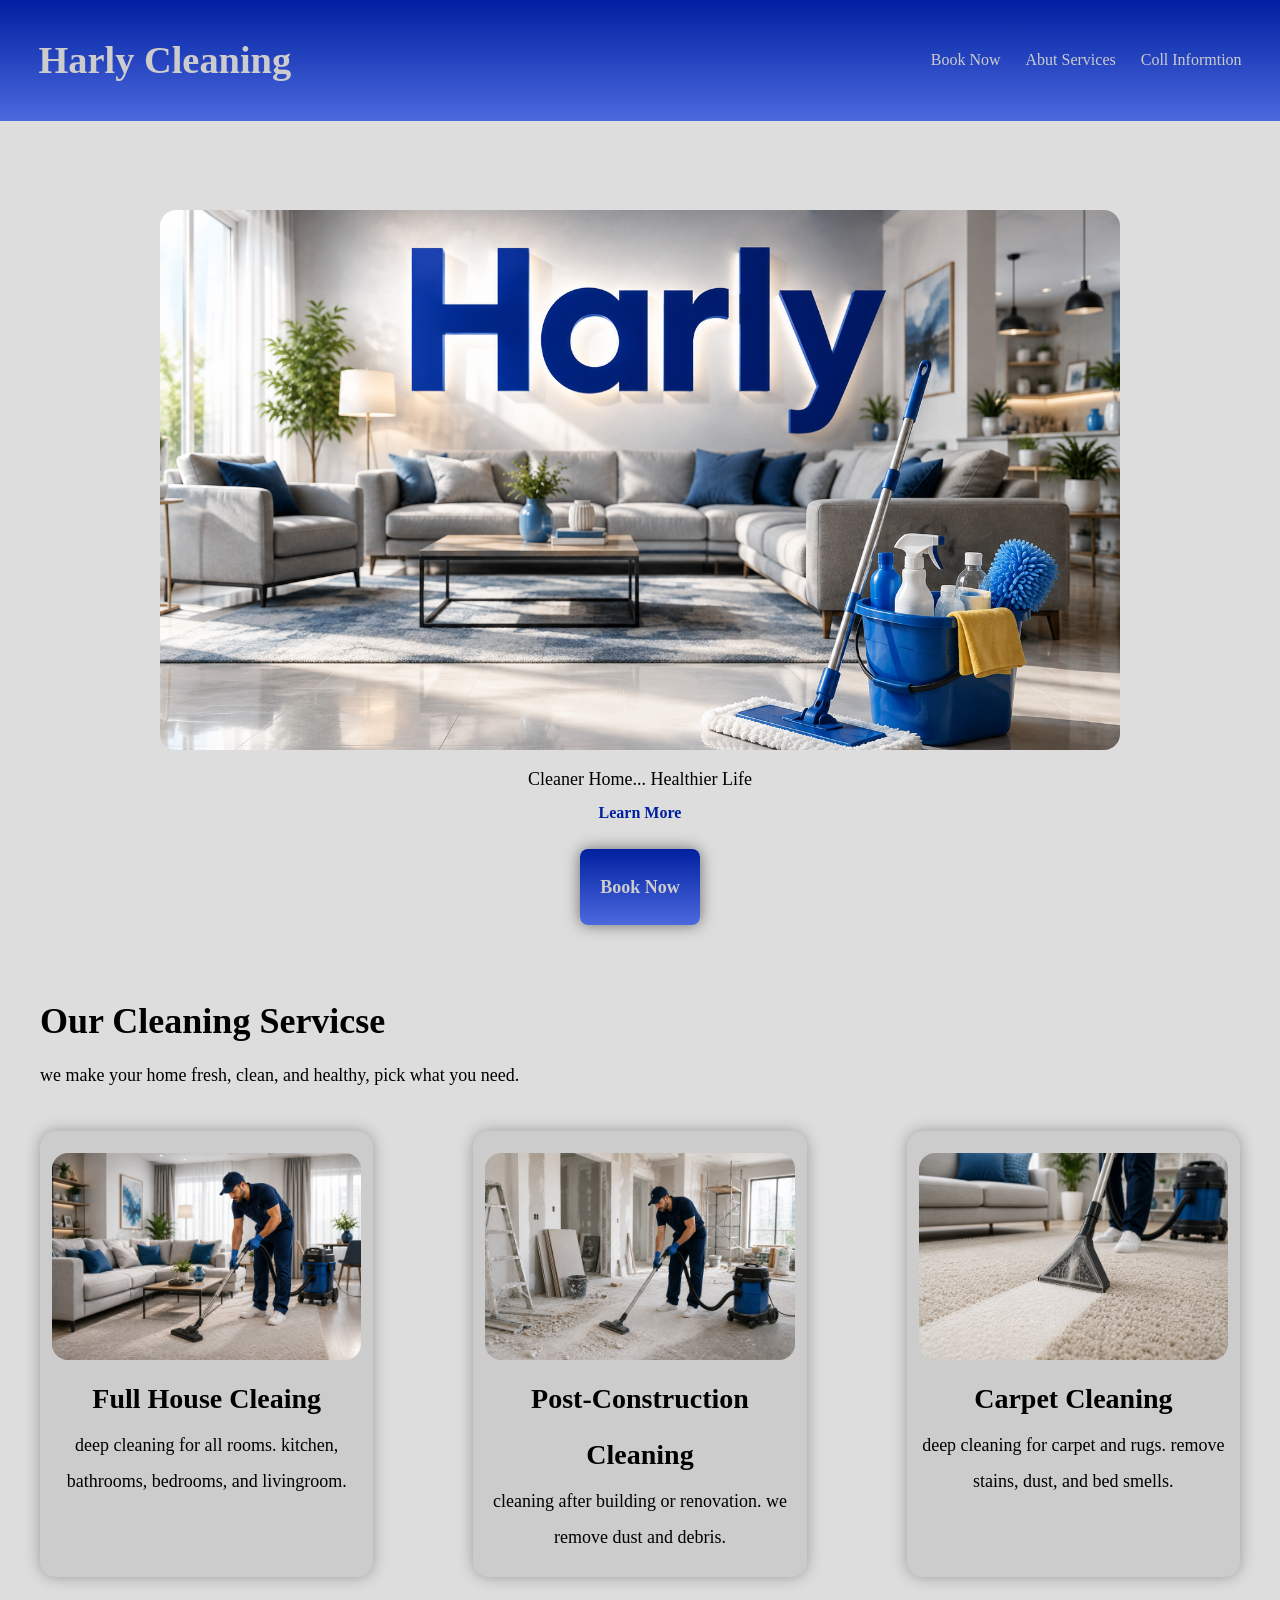
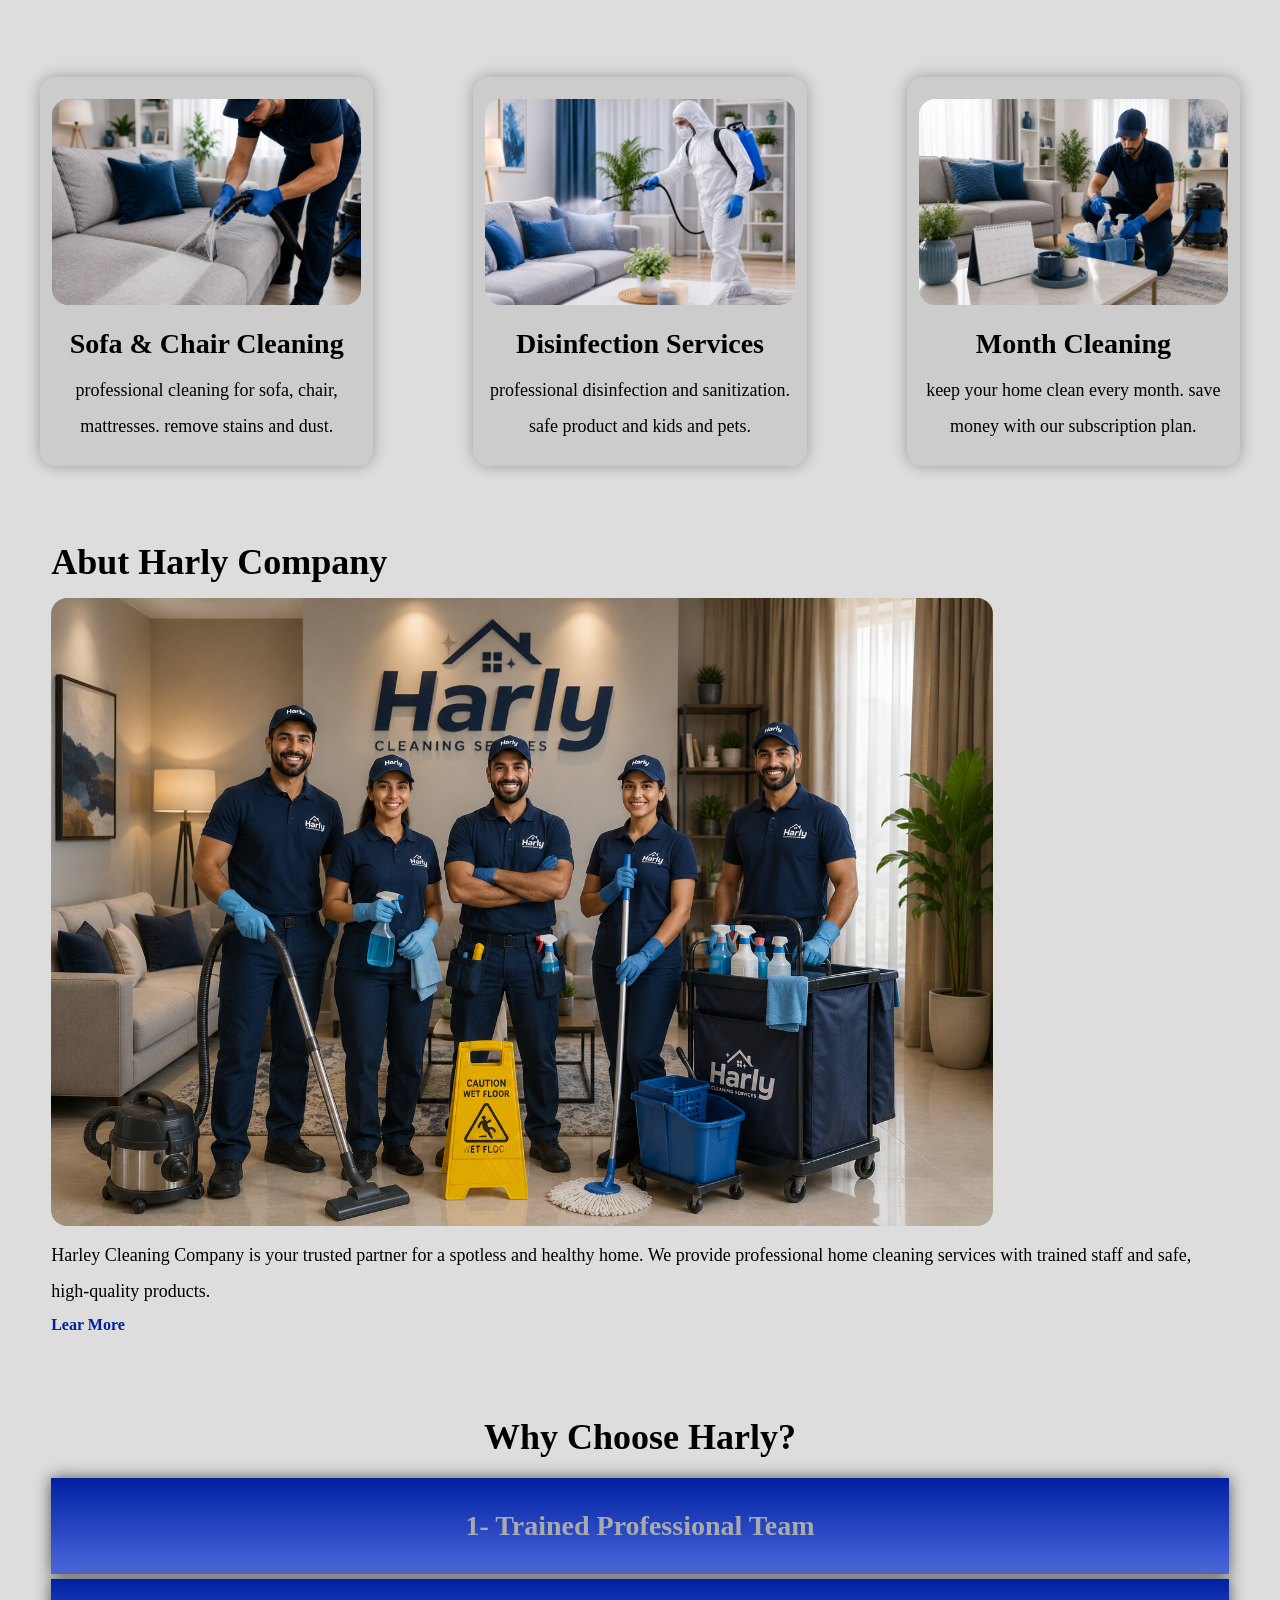
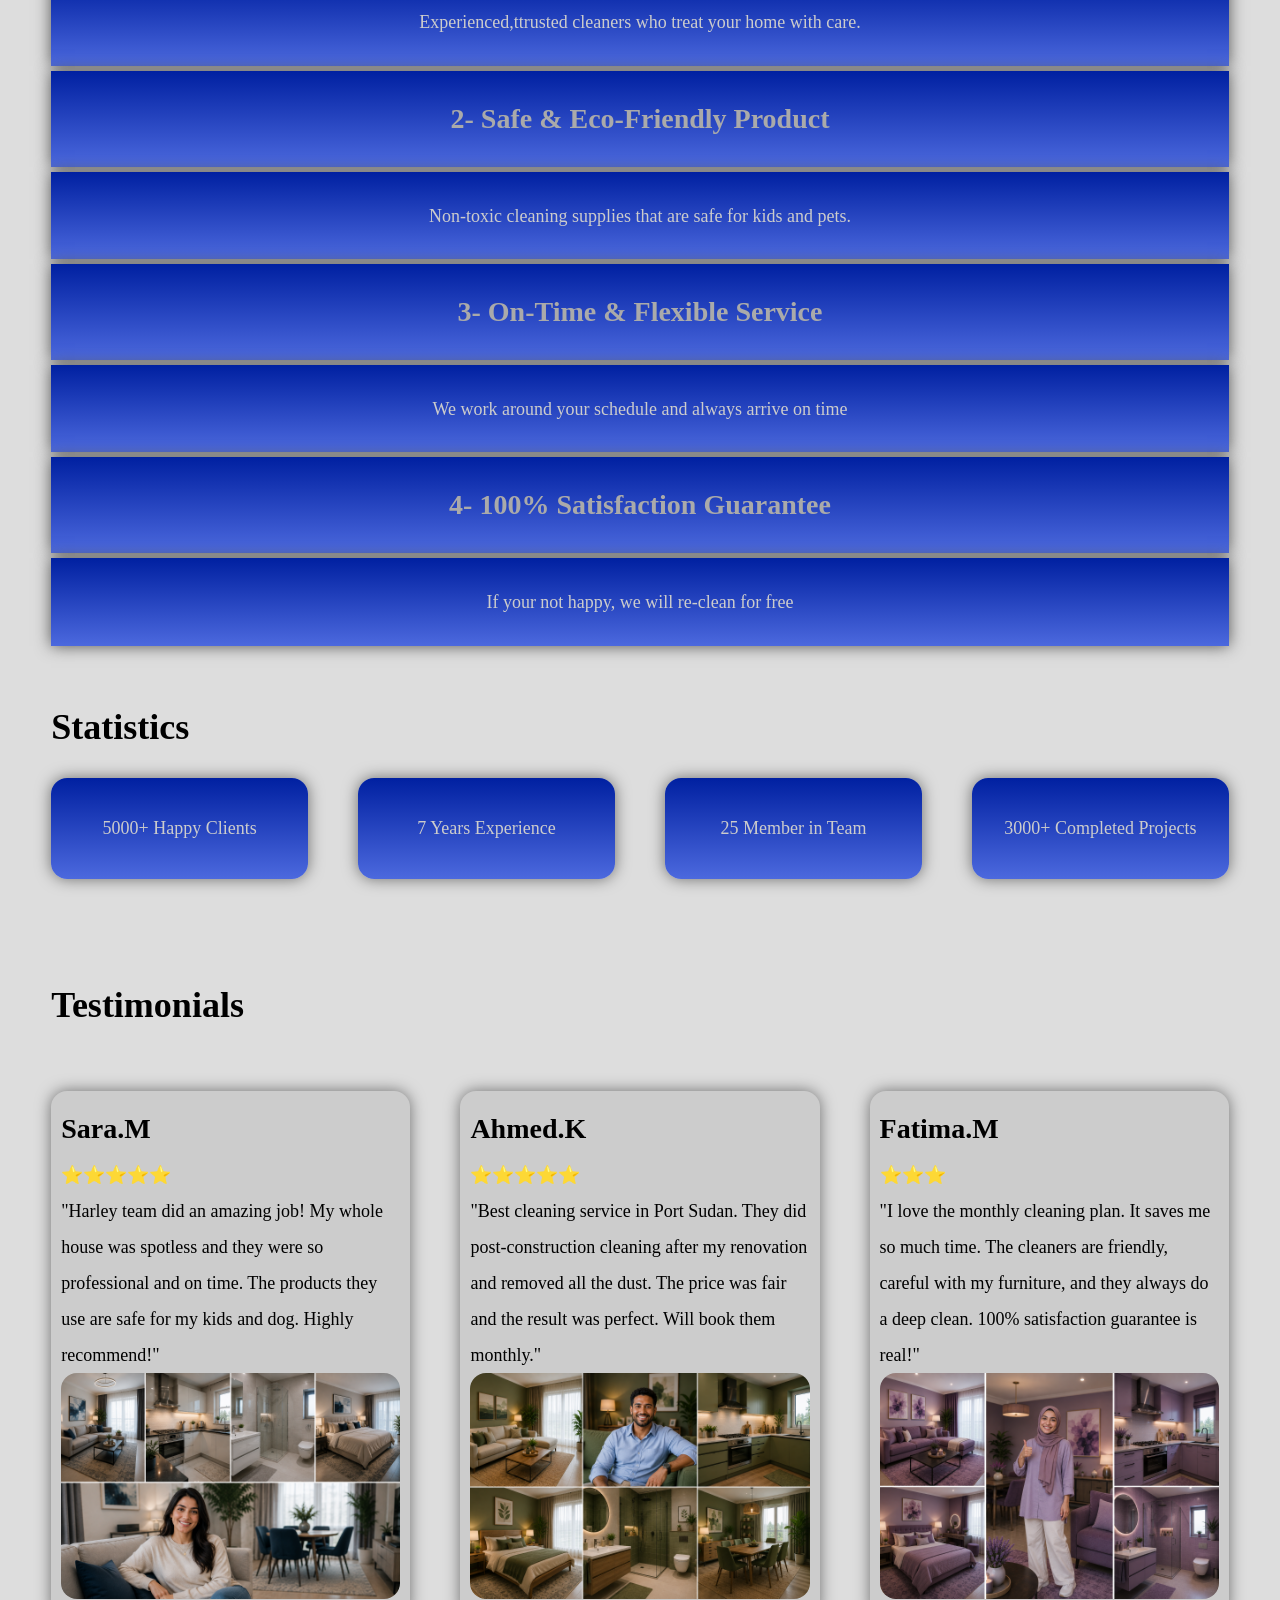
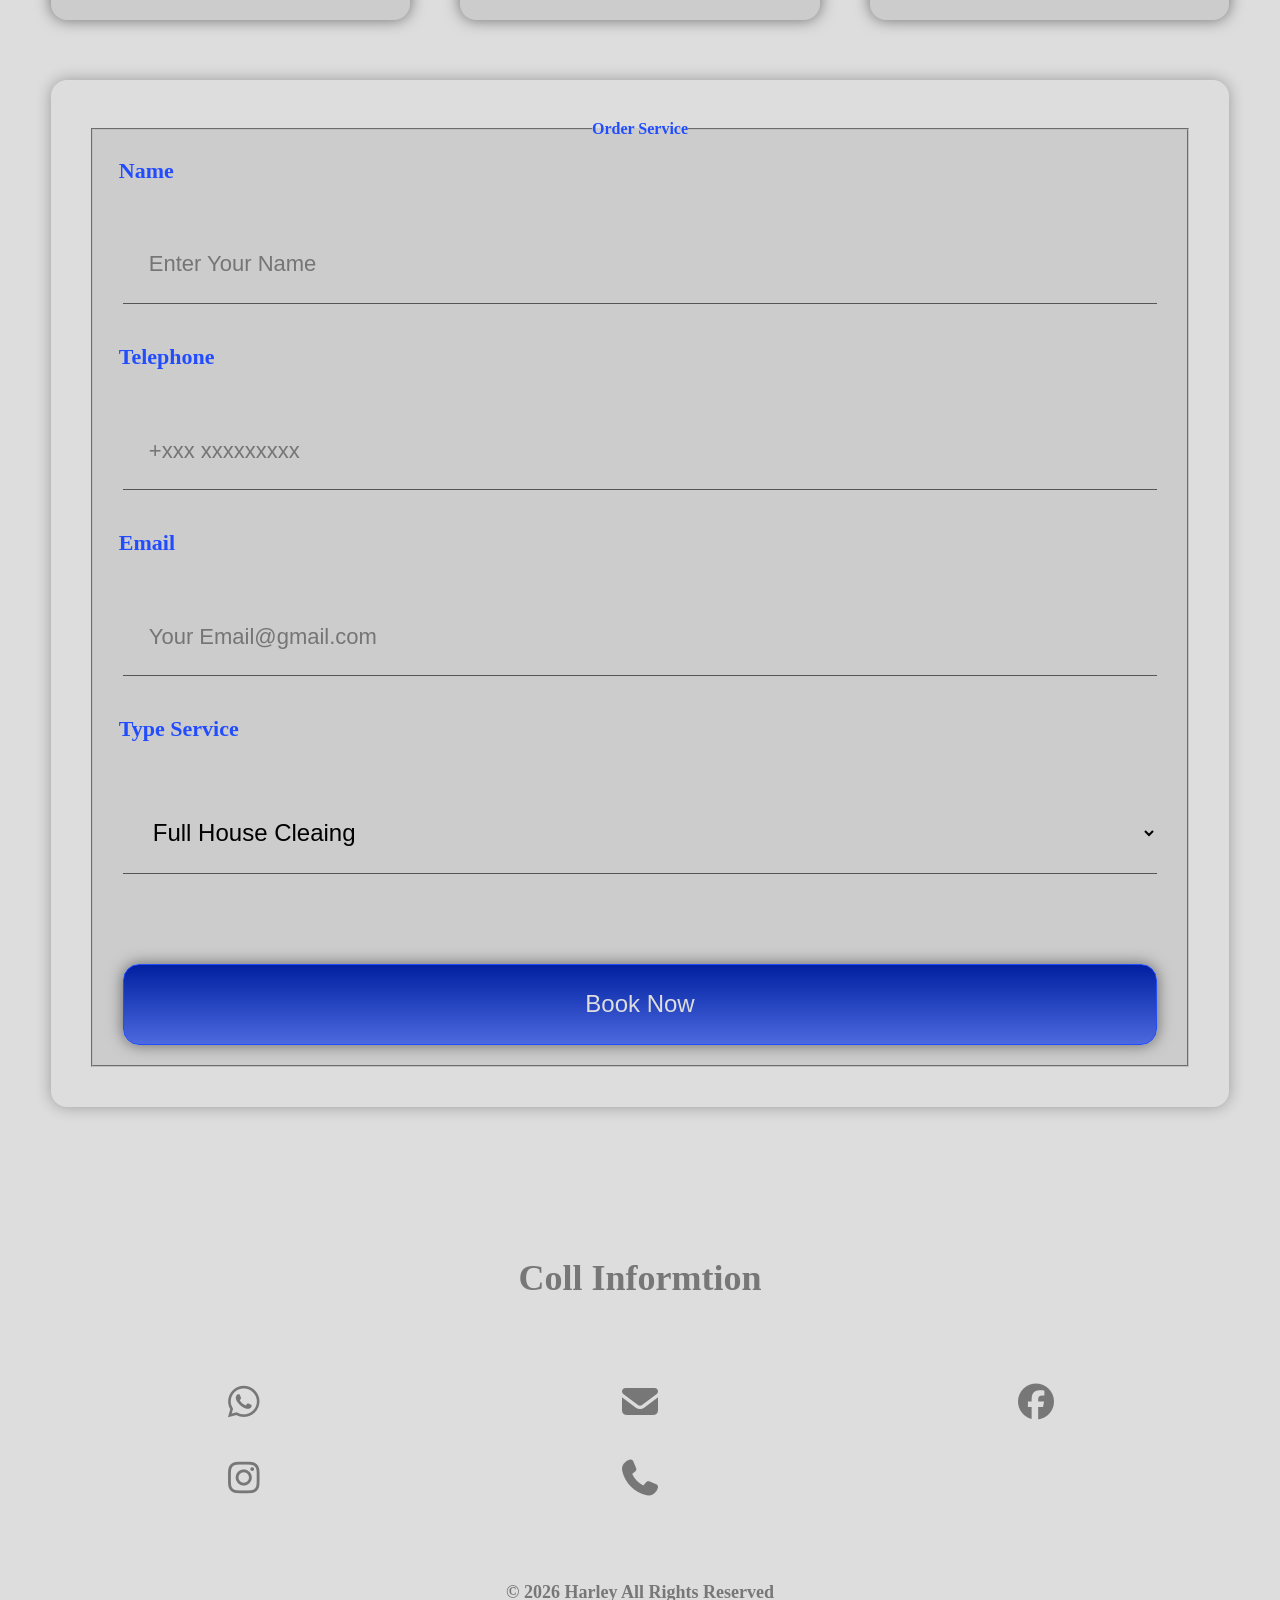
==== index.html @ 82d8c4ac "Rename Landing to index" ====
<!DOCTYPE html>
<html lang="en">
  <head>
    <meta charset="UTF-8">
    <meta name="viewport" content="width=device-width, initial-scale=1.0">
    <title>Page Websiet - Home Cleaning</title>
    <link rel="stylesheet" href="landing.css">
    <link rel="stylesheet" href="../../Icon/css/all.min.css">
  </head>
  <body>
    <header>
      <section class="head-section">
        <h1>Harly Cleaning</h1>
        <nav>
          <div class="menu-toggle" id="mobile-menu">
            <span class="bar"></span>
            <span class="bar"></span>
            <span class="bar"></span>
          </div>
          <ul class="nav-list">
            <li><a href="#book-now">Book Now</a></li>
            <li><a href="#about">Abut Services</a></li>
            <li><a href="#coll">Coll Informtion</a></li>
          </ul>
        </nav>
      </section>
    </header>
    <main>
      <section class="hero-section">
          <img src="L1.png" alt="Services" title="Hero">
          <p>Cleaner Home... Healthier Life</p>
          <details>
            <summary>Learn More</summary>
            <p> Harly Cleaning — your trusted home cleaning team.  
We use safe products, trained staff, and proven methods to make every corner of your home shine. No stress, no mess. Just results.</p>
          </details>
          <a href="#book-now" id="Book-now">Book Now</a>
      </section>
      <section class="services-section">
        <h2>Our Cleaning Servicse</h2>
        <p>we make your home fresh, clean, and healthy, pick what you need.</p>
        <div class="services-card">
          <article class="card">
            <img src="L2.png" alt="full house cleaing">
            <h3>Full House Cleaing</h3>
            <p>deep cleaning for all rooms. kitchen, bathrooms, bedrooms, and livingroom.</p>
          </article>
          <article class="card">
            <img src="L3.png" alt="post-construction cleaning">
            <h3>Post-Construction Cleaning </h3>
            <p>cleaning after building or renovation. we remove dust and debris.</p>
          </article>
          <article class="card">
            <img src="L4.png" alt="carpet cleaning">
            <h3>Carpet Cleaning</h3>
            <p>deep cleaning for carpet and rugs. remove stains, dust, and bed smells.</p>
          </article>
          <article class="card">
            <img src="L5.png" alt="sofa & chair cleaning">
            <h3>Sofa & Chair Cleaning</h3>
            <p>professional cleaning for sofa, chair, mattresses. remove stains and dust.</p>
          </article>
          <article class="card">
            <img src="L6.png" alt="disinfection service">
            <h3>Disinfection Services</h3>
            <p>professional disinfection and sanitization. safe product and kids and pets.</p>
          </article>
          <article class="card">
            <img src="L7.png" alt="month cleaning">
            <h3>Month Cleaning</h3>
            <p>keep your home clean every month. save money with our subscription plan.</p>
          </article>
        </div>
      </section>
      <section class="about-section" id="about">
        <h2>Abut Harly Company</h2>
        <img src="L8.png" alt="abut company" width="50%" height="auto">
        <p>Harley Cleaning Company is your trusted partner for a spotless and healthy home.
          We provide professional home cleaning services with trained staff and safe, high-quality products. </p>
        <details>
          <summary>Lear More</summary>
          <p>From full house cleaning and post-construction cleaning to carpet and sofa care, we handle it all 
            We also offer expert disinfection and flexible monthly cleaning plans to fit your schedule. 
            Our goal is to save you time and give you peace of mind with reliable, on-time service. 
            Choose Harley - where cleanliness meets care.</p>
        </details>
      </section>
      <section class="why-choose-section">
        <h2>Why Choose Harly?</h2>
        <h3>1- Trained Professional Team </h3>
        <p>Experienced,ttrusted cleaners who treat your home with care.</p>
        <h3>2- Safe & Eco-Friendly Product</h3>
        <p>Non-toxic cleaning supplies that are safe for kids and pets.</p>
        <h3>3- On-Time & Flexible Service</h3>
        <p>We work around your schedule and always arrive on time</p>
        <h3>4- 100% Satisfaction Guarantee</h3>
        <p>If your not happy, we will re-clean for free </p>
      </section>
      <section class="statistics-section">
        <h2>Statistics</h2>
        <div class="grid-statistics">
          <p>5000+ Happy Clients</p>
          <p>7 Years Experience</p>
          <p>25 Member in Team</p>
          <p>3000+ Completed Projects</p>
        </div>
      </section>
      <section class="testimonials-section">
        <h2>Testimonials</h2>
        <div class="testimonials-div">
          <article class="card-testmonials">
            <h3>Sara.M</h3>
            <p>⭐⭐⭐⭐⭐</p>
            <p> "Harley team did an amazing job! My whole house was spotless and they were so professional and on time. The products they use are safe for my kids and dog. Highly recommend!"</p>
            <img src="L9.png" alt="Comment">
          </article>
          <article class="card-testmonials">
            <h3>Ahmed.K</h3>
            <p>⭐⭐⭐⭐⭐</p>
            <p>"Best cleaning service in Port Sudan. They did post-construction cleaning after my renovation and removed all the dust. The price was fair and the result was perfect. Will book them monthly."</p>
            <img src="L10.png" alt="Comment">
          </article>
          <article class="card-testmonials">
            <h3>Fatima.M</h3>
            <p>⭐⭐⭐</p>
            <p>"I love the monthly cleaning plan. It saves me so much time. The cleaners are friendly, careful with my furniture, and they always do a deep clean. 100% satisfaction guarantee is real!"</p>
            <img src="L11.png" alt="Comment">
          </article>
        </div>
      </section>
      <section class="contact-section" id="book-now">
        <form method="post" action="file.php">
          <fieldset>
            <legend id="leg">Order Service</legend>
            <label for="name">Name</label>
            <input type="text" id="name" name="name" placeholder="Enter Your Name" required>
            <label for="phone">Telephone</label>
            <input type="tel" id="phone" name="phone" placeholder="+xxx xxxxxxxxx" required>
            <label for="email">Email</label>
            <input type="email" id="email" name="email" placeholder="Your Email@gmail.com" required>
            <label for="service">Type Service</label>
            <select name="service" id="service">
              <option selected="select">Full House Cleaing</option>
              <option>Post-Construction Cleaning</option>
              <option>Carpet Cleaning</option>
              <option>Sofa & Chair Cleaning</option>
              <option>Disinfection Services</option>
              <option>Month Cleaning</option>
            </select>
            <label for="send"></label>
            <input type="submit" id="send" value="Book Now" >
          </fieldset>
        </form>
      </section>
    </main>
    <footer id="coll">
      <h2>Coll Informtion</h2>
      <div class="foot">
        <a href="https://wa.a/Mohanad.ali.adam" target="_blank"><i class="fab fa-whatsapp"></i></a>
        <a href="mailto:mohanad.ali.adam123@gmail.com" target="_blank"><i class="fas fa-envelope"></i></a>
        <a href="https://facebook.com/Mohanad.Ali.Adam" target="_blank"><i class="fab fa-facebook"></i></a>
        <a href="https://instagram.com/mohanad.ali.adam" target="_blank"><i class="fab fa-instagram"></i></a>
        <a href="tel:0965058898"><i class="fas fa-phone"></i></a>
      </div>
       <p>© 2026 Harley All Rights Reserved</p>
    </footer>
    <script src="Landing.js"></script>
  </body>
</html>
---- landing.css ----
* {
  margin: 0;
  padding: 0;
  box-sizing: border-box;
  scroll-behavior: smooth;
}
body {
  background-color: #ddd;
  color: #000;
  margin: 0;
  padding: 0;
  padding-top: 150px;
}
h1 {
  font-size: clamp(36px,3vw,48px);
}
h2 {
  font-size: clamp(24px,3vw,36px);
}
h3 {
  font-size: clamp(20px,3vw,28px);
}
h4 {
  font-size: clamp(18px,3vw,22px);
}
p {
  font-size: clamp(16px,3vw,18px);
}
.head-section {
  background: linear-gradient(to top,#4c69de 0%,#0020a1 100%);
  color: #ccc;
  display: flex;
  position: fixed;
  justify-content: space-between;
  align-items: center;
  top: 0;
  z-index: 1000;
  width: 100%;
  height: auto;
  padding: clamp(20px,3vw,40px) clamp(15px,3vw,80px);
  margin: 0;
}
.shrink {
  padding: clamp(10px,2vw,20px) clamp(15px,2vw,60px);
}
.nav-list {
  display: none;
  list-style: none;
}
.nav-list.active{
  display: flex;
  flex-direction: column;
  background: linear-gradient(to bottom,#4f6ade 0%,#5a70cc 100%);
  padding: 0 20px 10px 20px;
  gap: 20px;
  position: absolute;
  top: 100%;
  left: 0;
  width: 100%;
}
.head-section a {
  text-decoration: none;
  color: #ccc;
}
.menu-toggle {
  display: flex;
  flex-direction: column;
  justify-content: space-between;
  cursor: pointer;
  width: 35px;
  height: 30px;
}
.bar {
  background-color: #ccc;
  height: 6px;
  width: 100%;
  border-radius: 5px;
  transition: 0.3s;
  font-weight: 900;
}
.menu-toggle.active span:nth-child(1) {
  transform: rotate(45deg) translate(8px, 8px);
}
.menu-toggle.active span:nth-child(2) {
  opacity: 0; 
}
.menu-toggle.active span:nth-child(3) {
  transform: rotate(-45deg) translate(7px, -7px);
}
@media (min-width: 768px){
  .nav-list {
    display: flex;
    gap: 25px;
  }
  .menu-toggle {
    display: none;
  }
}
.hero-section {
  margin: clamp(60px,4vw,80px) clamp(20px,4vw,40px);
  line-height: 2;
  text-align: center;
}
.hero-section img {
  width: 100%;
  height: 30vh;
  border-radius: 16px;
  object-fit: cover;
}
summary {
  list-style: none;
}
summary::-webkit-details-marker{
  display: none;
}
details summary {
  color: #0020a1;
  font-weight: 900;
}
#Book-now {
  padding: clamp(10px,2vw,20px);
  background: linear-gradient(to top,#4c69de 0%,#0020a1 100%);
  color: #ccc;
  border-radius: 8px;
  border: 0 solid ;
  font-size: 18px;
  font-weight: 900;
  box-shadow: 0 0 15px rgba(0,0,0,0.5);
  transition: 0.3s;
  margin-top: 20px;
  text-decoration: none;
  display: inline-block;
}
#Book-now:hover {
  transform: translateY(-7px);
  box-shadow: 0 0 15px #0020a1;
  background:linear-gradient(to top, #224dff 0%, #224dff 100%);
}
@media (min-width: 768px) {
  .hero-section img {
    width: 90%;
    height: 50vh;
  }
}
@media (min-width: 1024px) {
  .hero-section img {
    width: 80%;
    height: 60vh;
  }
}
.services-section {
  margin: clamp(60px,4vw,100px) clamp(20px,4vw,40px);
  line-height: 2;
}
.services-card {
  margin: clamp(20px,3vw,40px) 0;
  display: grid;
  grid-template-columns: 1fr;
  gap: 100px;
}
.card {
  background-color: #ccc; 
  padding: clamp(10px,2vw,20px) clamp(5px,2vw,10px);
  border-radius: 16px;
  border: 2px solid #ccc;
  box-shadow: 0 0 15px rgba(0,0,0,0.3);
  text-align: center;
  width: 100%;
  height: auto;
}
.card img {
  width: 100%;
  height: auto;
  border-radius: 16px;
  object-fit: cover;
}
@media (min-width: 768px) {
  .services-card {
    grid-template-columns: 1fr 1fr;
  }
}
@media (min-width: 1024px) {
  .services-card {
    grid-template-columns: 1fr 1fr 1fr;
  }
}
.about-section {
  margin: clamp(60px,4vw,100px) clamp(20px,4vw,60px);
  line-height: 2;
}
.about-section img {
  width: 100%;
  height: auto;
  object-fit: cover;
  border-radius: 16px;
}
@media (min-width: 768px) {
  .about-section img {
    width: 60%;
  }
}
@media (min-width: 1024px) {
  .about-section img {
    width: 80%;
  }
}
.why-choose-section {
  margin: clamp(60px,4vw,100px) clamp(20px,4vw,80px);
  line-height: 2;
  text-align: center;
}
.why-choose-section h3 {
  box-shadow: 0 0 15px #555;
  background: linear-gradient(to top,#4c69de 0%,#0020a1 100%);
  margin-top: 5px;
  padding: clamp(10px,2vw,20px);
  color: #aaa;
}
.why-choose-section p {
  box-shadow: 0 0 15px #555;
  background: linear-gradient(to top,#4c69de 0%,#0020a1 100%);
  margin-top: 5px;
  padding: clamp(10px,2vw,30px);
  color: #ccc;
}
.statistics-section {
  margin: clamp(60px,4vw,100px) clamp(20px,4vw,60px);
}
.grid-statistics {
  display: grid;
  grid-template-columns: 1fr 1fr;
  justify-content: space-between;
  align-items: center;
  gap: 50px;
  padding: 30px 0;
}
.grid-statistics p {
  background: linear-gradient(to top,#4c69de 0%,#0020a1 100%);
  box-shadow: 0 0 15px rgba(0,0,0,0.5);
  border-radius: 16px;
  color: #ccc;
  padding: 40px 10px;
  text-align: center;
}
@media (min-width: 1024px){
  .grid-statistics {
    grid-template-columns: 1fr 1fr 1fr 1fr;
  }
}
.testimonials-section {
  margin: clamp(60px,4vw,100px) clamp(20px,4vw,60px);
  line-height: 2;
}
.testimonials-div {
  display: flex;
  flex-direction: column;
  gap: 50px;
}
.card-testmonials {
  width: 100%;
  height: auto;
  border-radius: 16px;
  box-shadow: 0 0 15px rgba(0,0,0,0.5);
  padding:10px;
  background-color: #ccc;
}
.card-testmonials img {
  width: 100%;
  height: auto;
  object-fit: cover;
  border-radius: 16px;
}
@media (min-width: 1024px) {
  .testimonials-div {
    display: flex;
    flex-direction: row;
  }
  .card-testmonials {
    margin-top: 50px;
  }
}
.contact-section {
  margin: clamp(60px,4vw,100px) clamp(20px,4vw,60px);
  text-align: center;
  box-shadow: 0 0 15px rgba(0,0,0,0.3);
  padding: clamp(40px,2vw,60px);
  border-radius: 16px;
}
form fieldset {
  width: 100%;
  height: auto;
  display: flex;
  flex-direction: column;
  font-weight: 900;
  color: #224dff;
  background-color: #ccc;
}
label {
  margin: clamp(10px,2vw,20px) clamp(20px,2vw,40px);
  text-align: left;
  font-weight: 900;
  color: #224dff;
  font-size: clamp(18px,3vw,22px);
}
input {
  text-align: left;
  margin: clamp(10px,3vw,20px) clamp(20px,3vw,30px);
  padding: clamp(15px,2vw,30px) clamp(20px,2vw,40px);
  background-color: #ccc;
  border: none;
  border-bottom: 1px solid #555;
  outline: none;
  font-size: clamp(18px,3vw,24px);
}
input:focus {
  outline: none;
  border-bottom-color: #224dff;
}
input::placeholder {
  font-size: clamp(16px,3vw,22px);
}
select {
  margin: clamp(20px,3vw,30px);
  padding: clamp(20px,2vw,30px);
  outline: none;
  border: 0 solid #000;
  border-bottom: 1px solid #555;
  background-color: #ccc;
  font-size: clamp(18px,3vw,24px);
}
select:focus {
  outline: none;
  border-bottom-color: #224dff;
}
#send {
  text-align: center;
  border: 1px solid #224dff;
  background: linear-gradient(to top,#4c69de 0%,#0020a1 100%);
  border-radius: 16px;
  box-shadow: 0 0 15px rgba(0,0,0,0.5);
  color: #ddd;
  transition: 0.3s;
}
#send:hover {
  transform: translateY(-7px);
  background: linear-gradient(to top,#224dff 0%,#224dff 100%);
  color: #fff;
  box-shadow: 0 0 15px #224dff;
}
footer {
  margin-top: 150px;
  text-align: center;
  color: #777;
  font-weight: 900;
}
.foot {
  display: grid;
  grid-template-columns: 1fr 1fr 1fr;
  gap: 40px;
  padding: clamp(20px,2vw,40px);
  margin: clamp(60px,4vw,80px) clamp(20px,4vw,40px);
  justify-content: space-between;
  align-items: center;
}
i {
  font-size: clamp(30px,3vw,36px);
  color: #777;
}
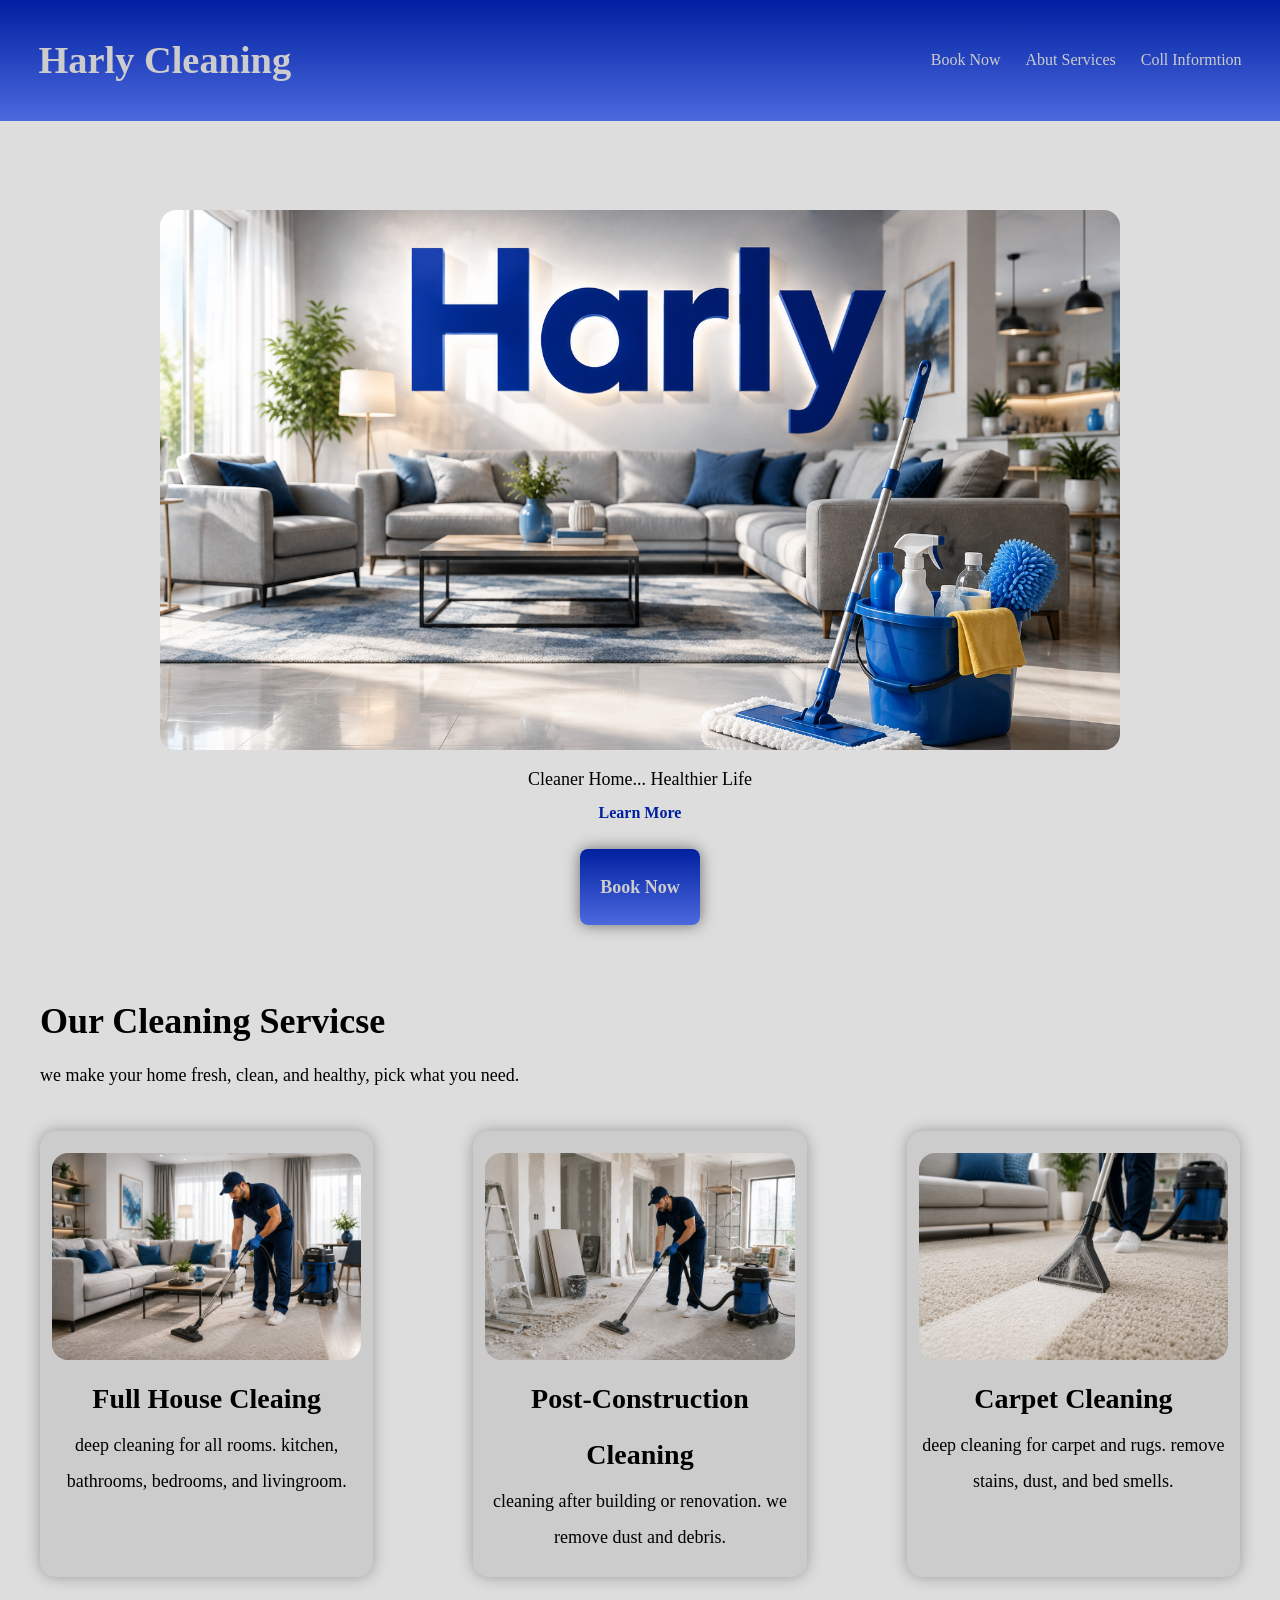
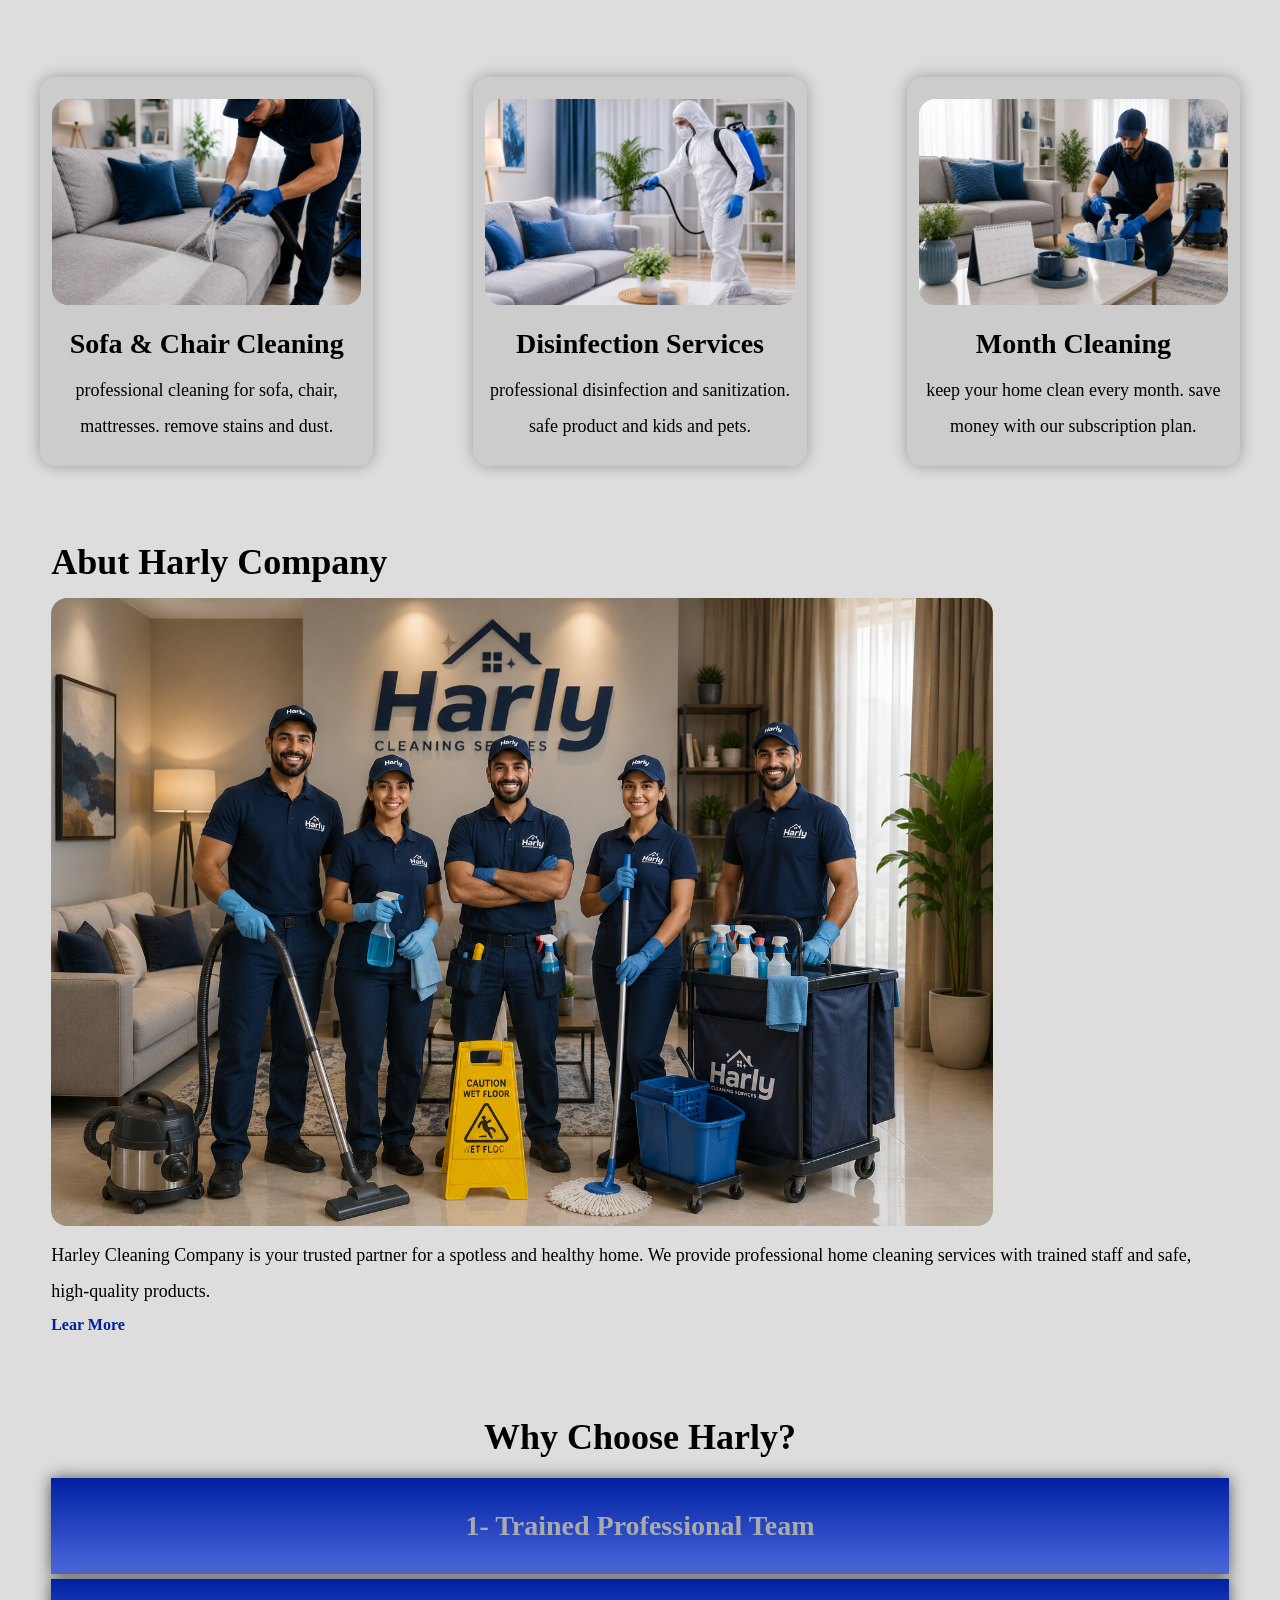
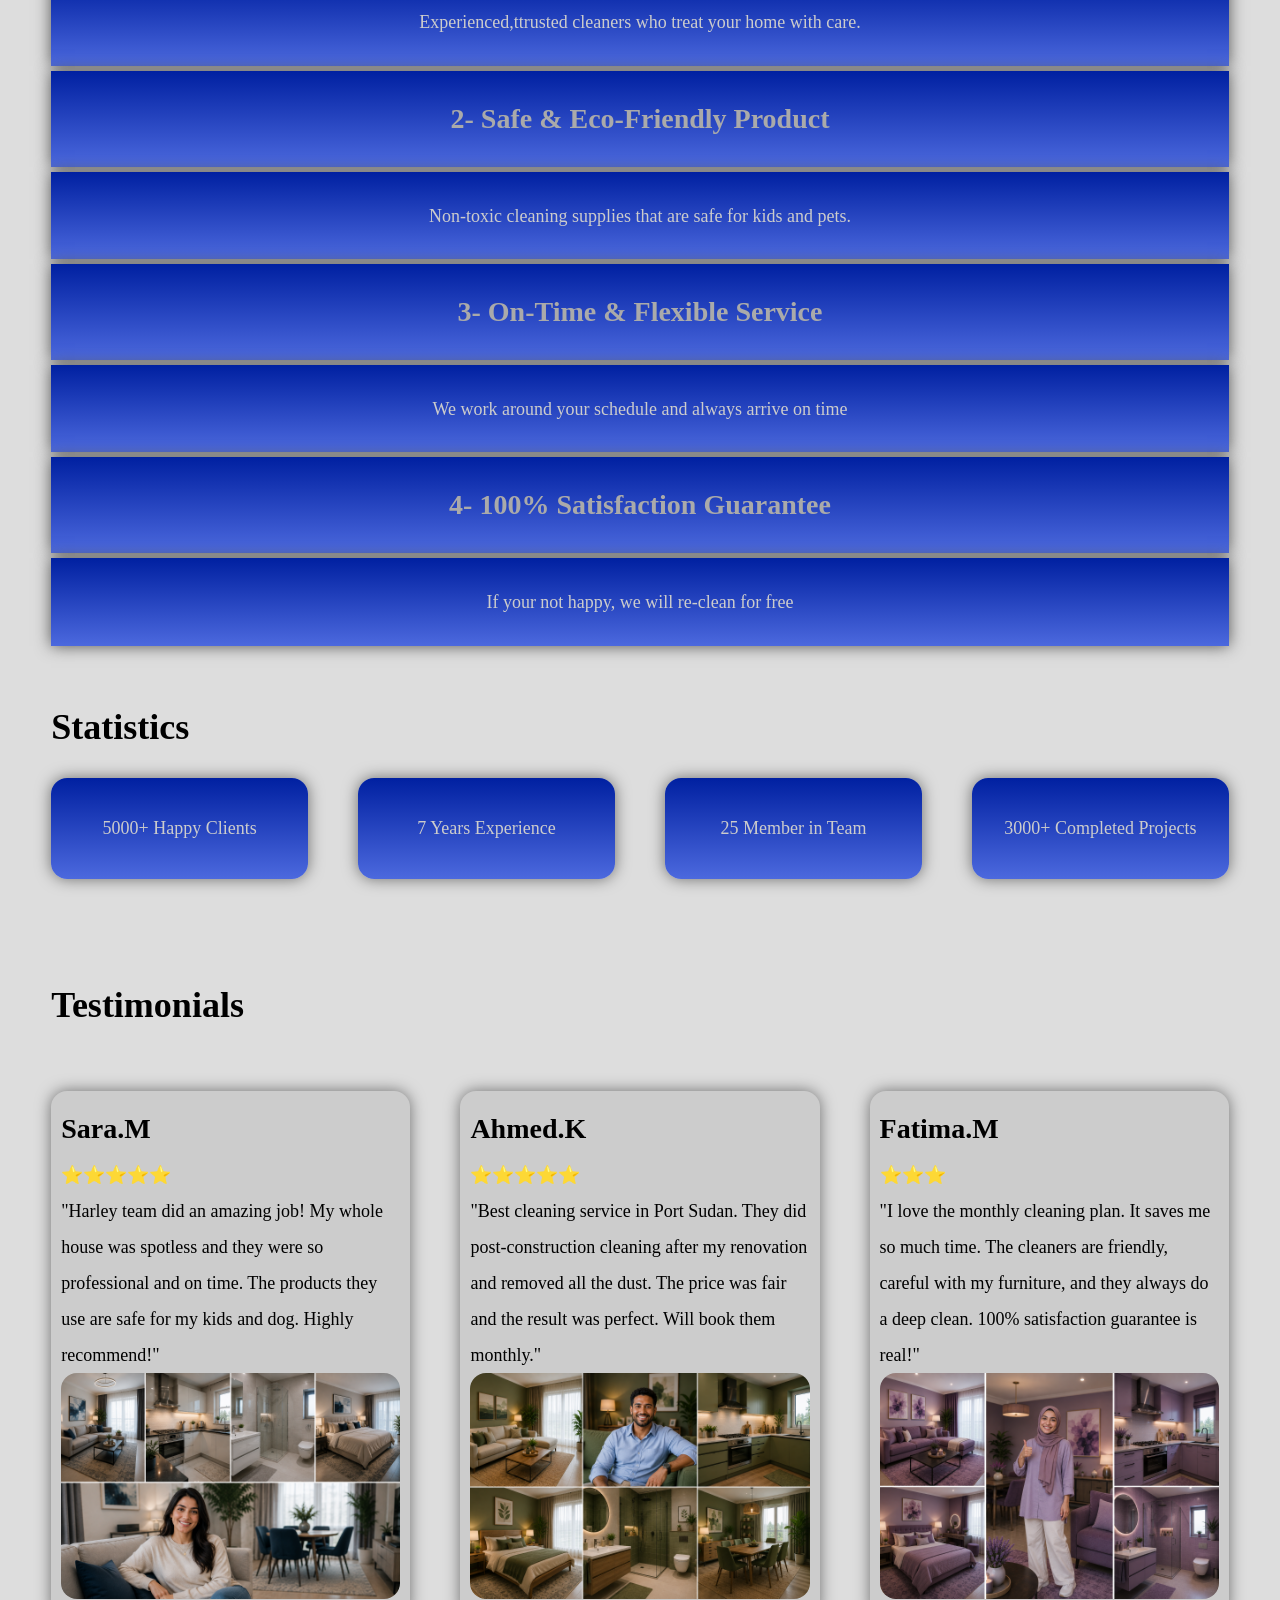
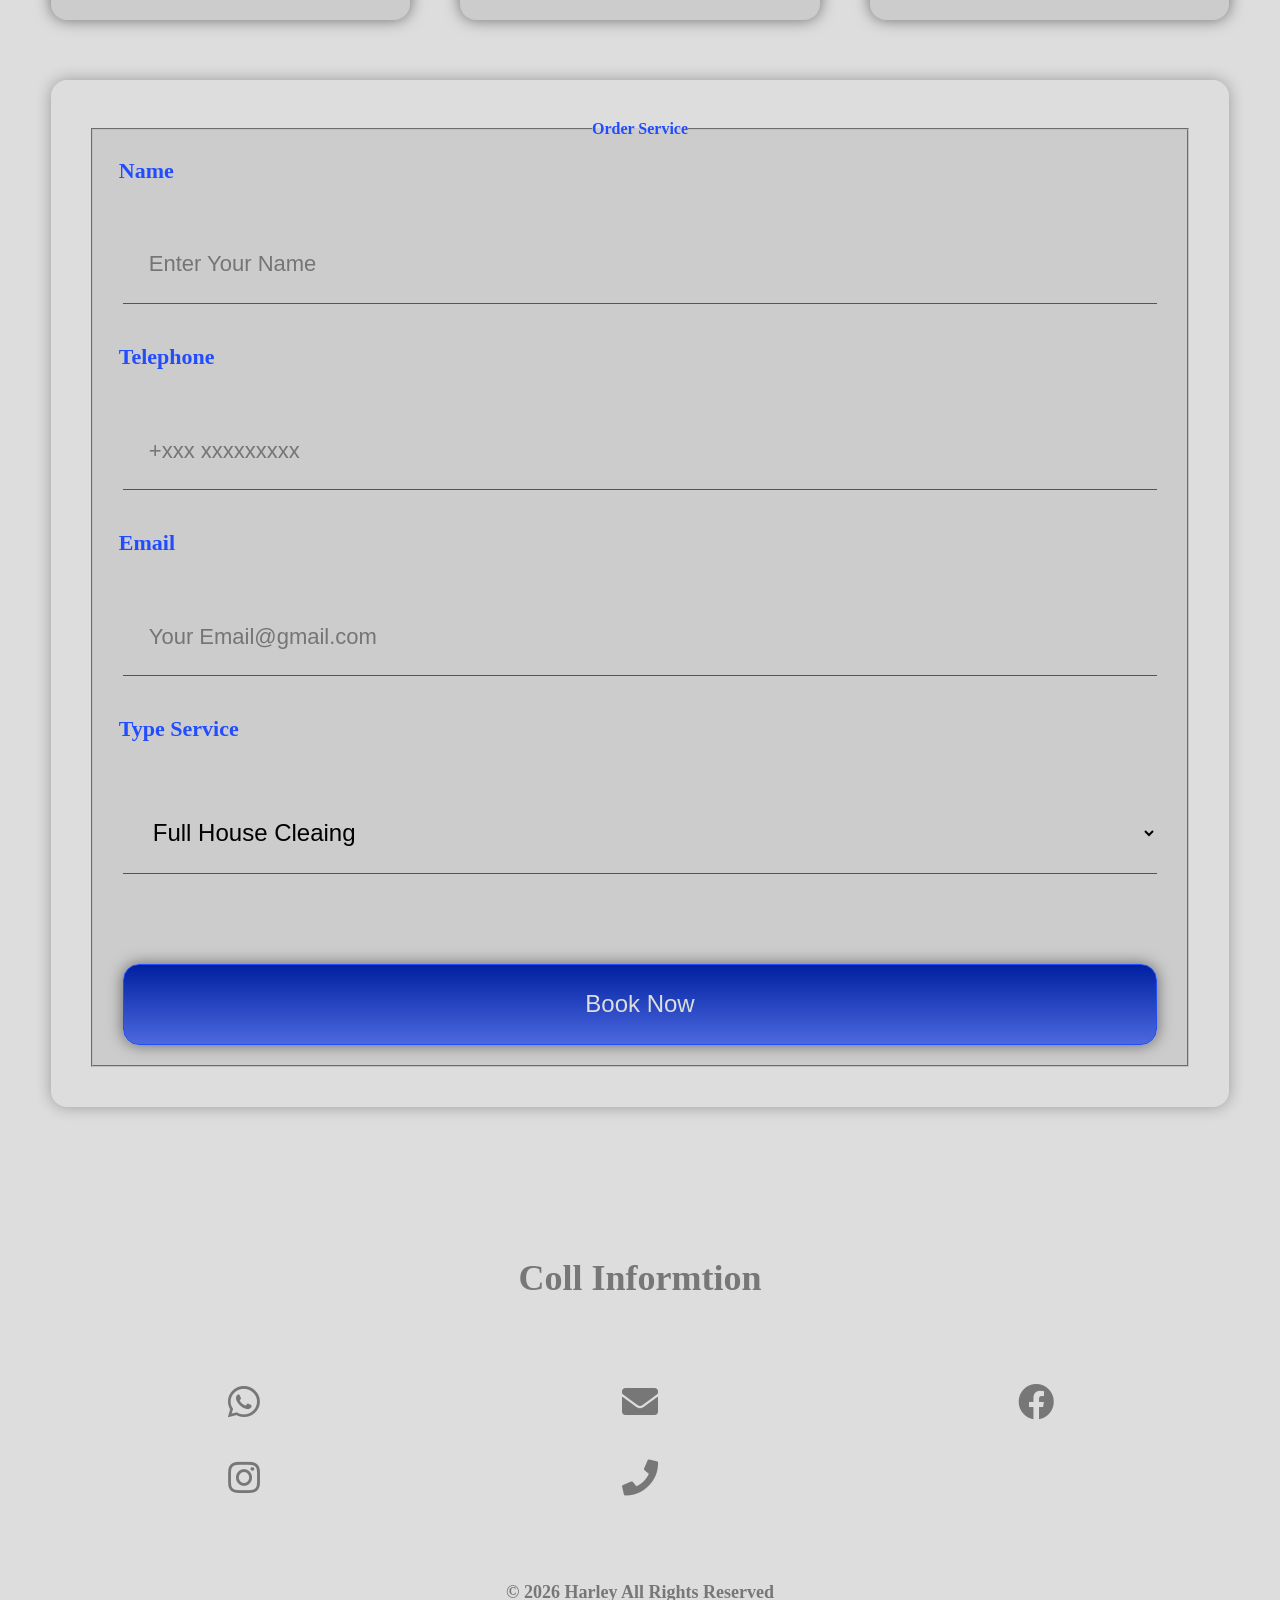
==== commit fa01e3d7: "Fix Font Awesome icons" ====
--- a/index.html
+++ b/index.html
@@ -5,7 +5,7 @@
     <meta name="viewport" content="width=device-width, initial-scale=1.0">
     <title>Page Websiet - Home Cleaning</title>
     <link rel="stylesheet" href="landing.css">
-    <link rel="stylesheet" href="../../Icon/css/all.min.css">
+    <link rel="stylesheet" href="https://cdnjs.cloudflare.com/ajax/libs/font-awesome/5.15.4/css/all.min.css">
   </head>
   <body>
     <header>
@@ -166,4 +166,4 @@
     </footer>
     <script src="Landing.js"></script>
   </body>
-</html>+</html>
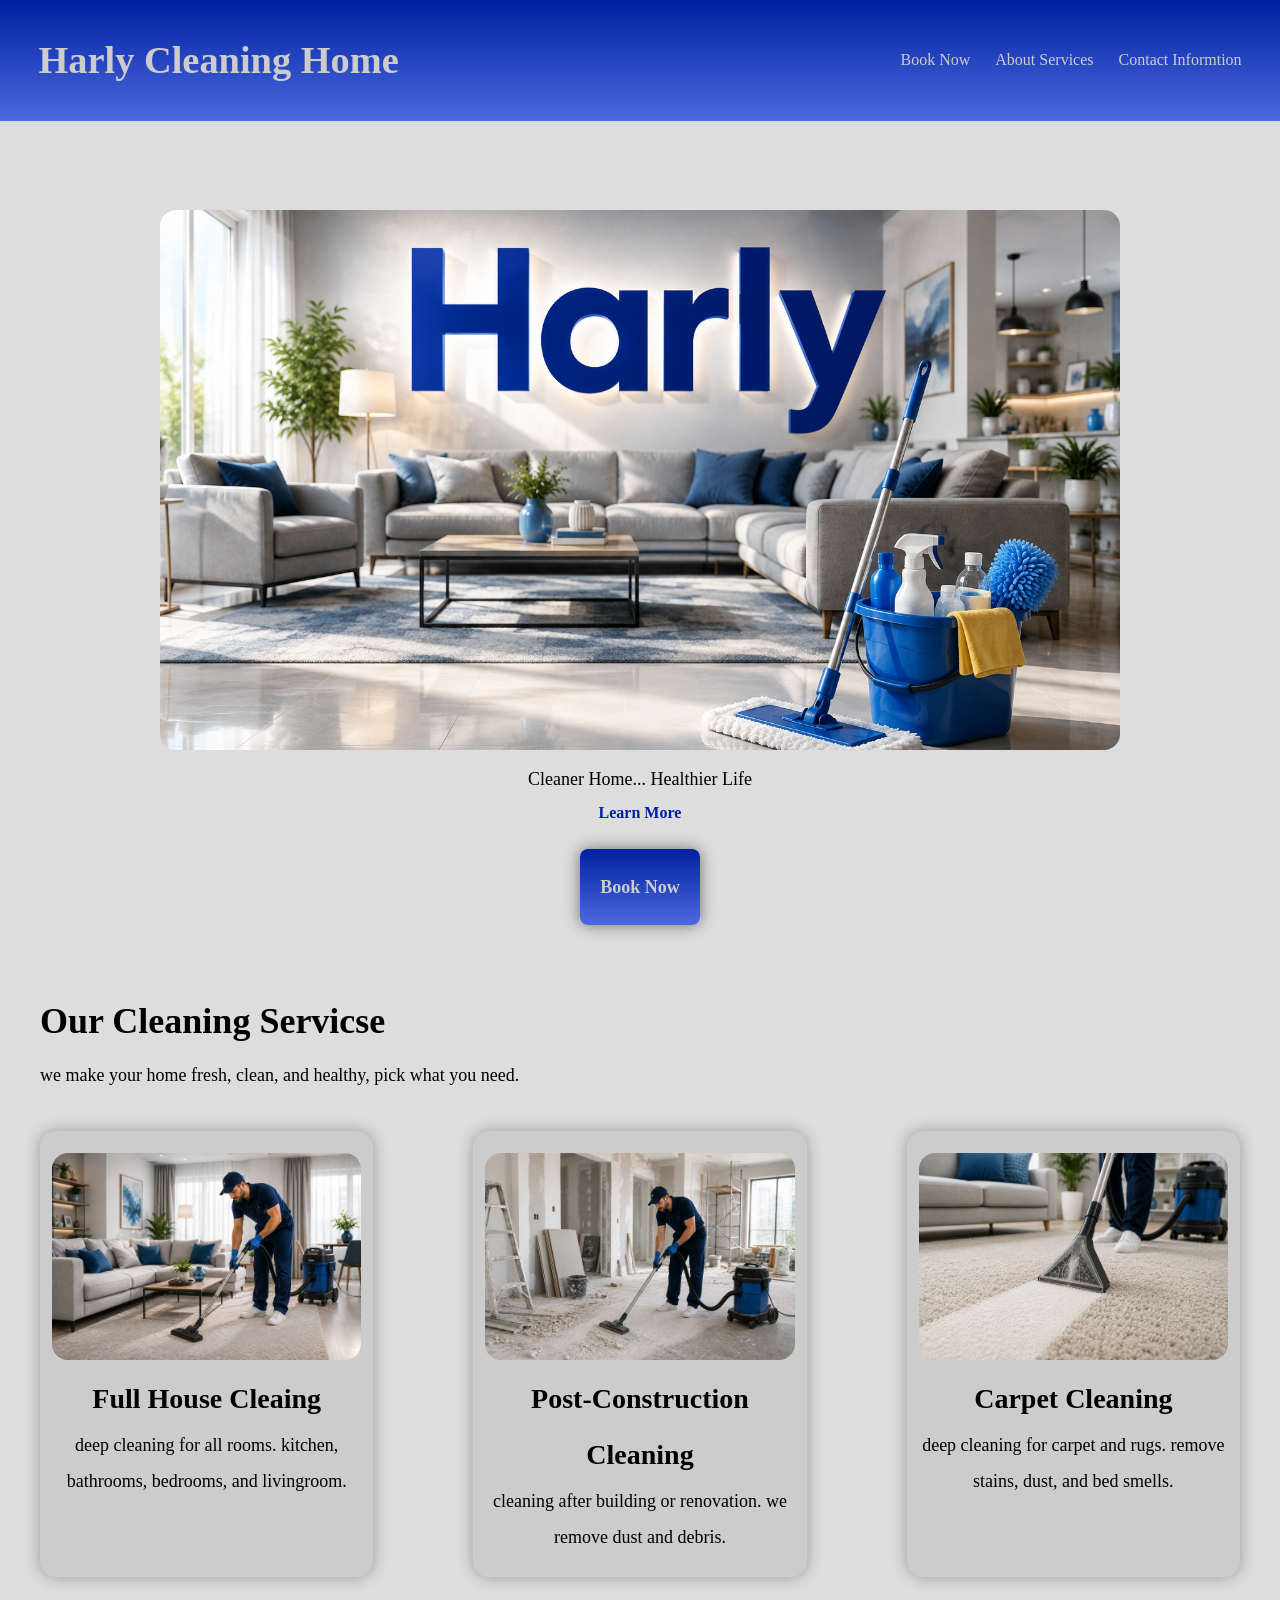
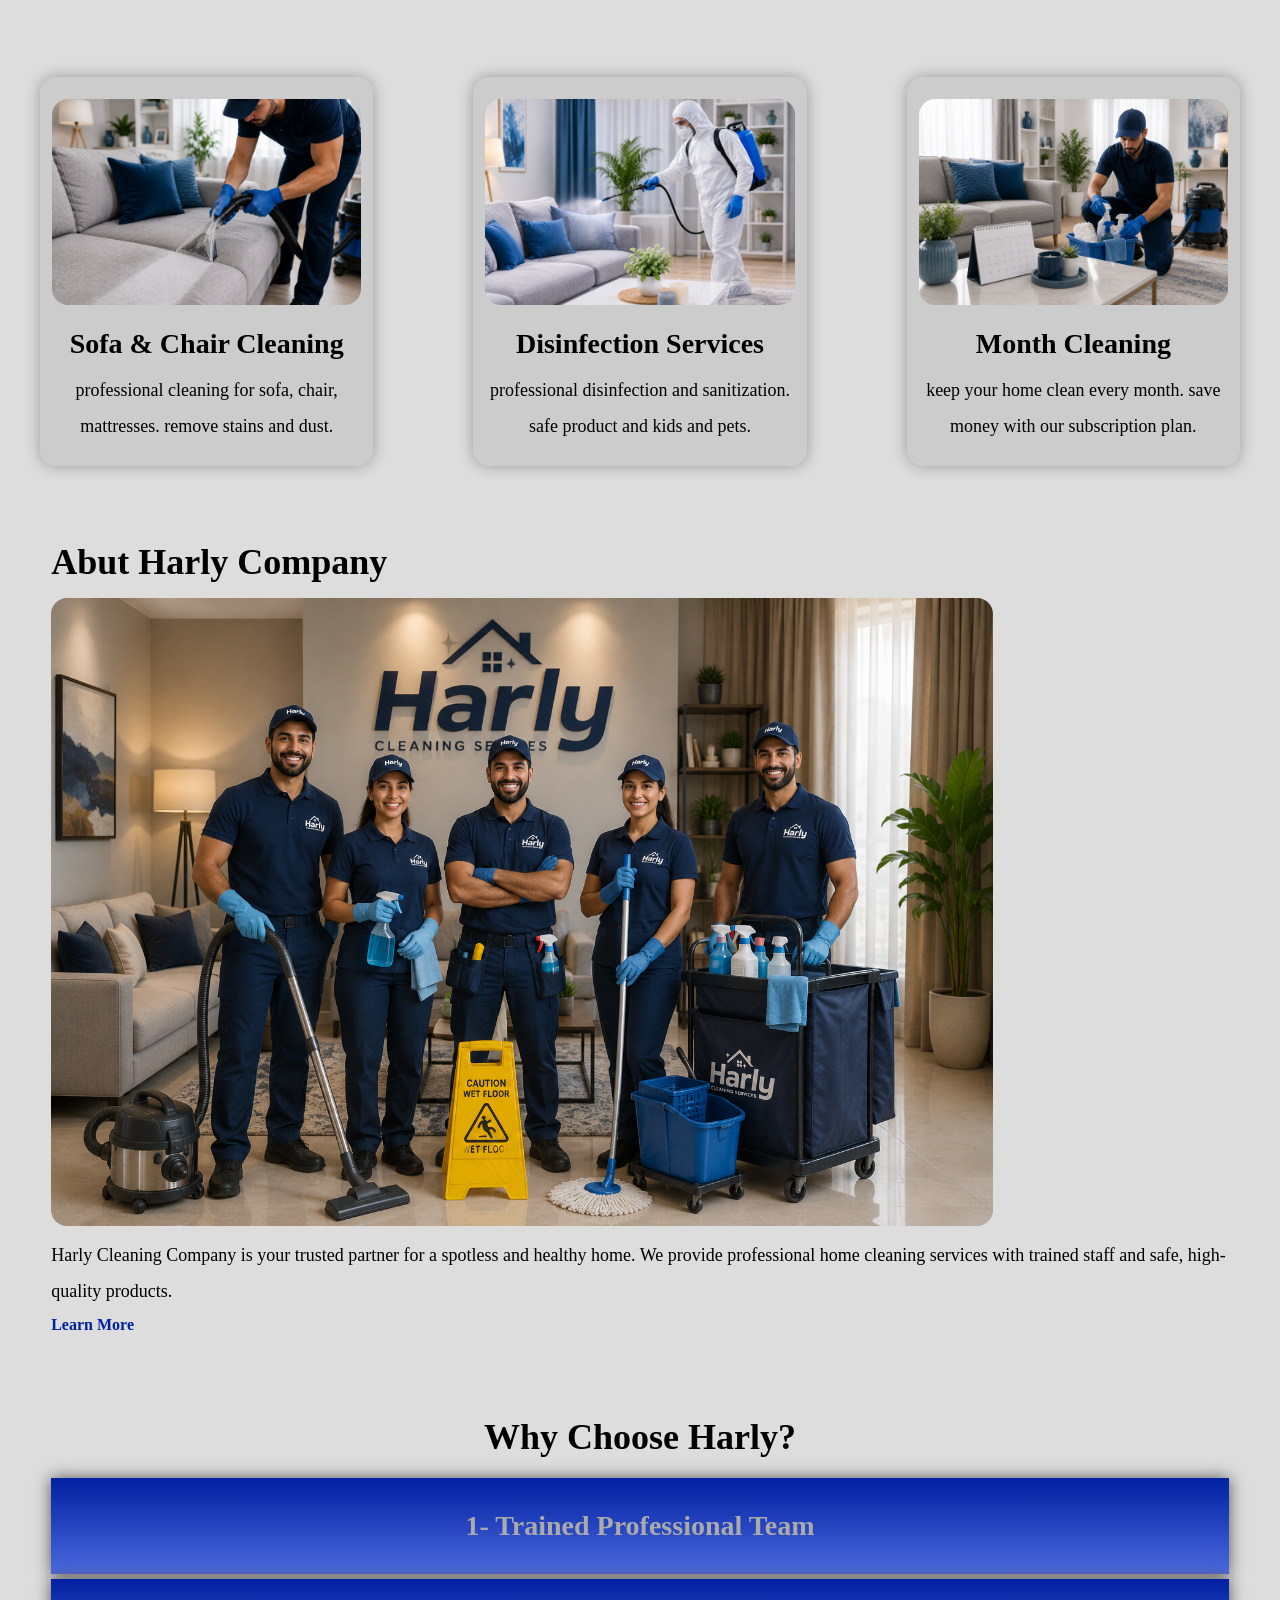
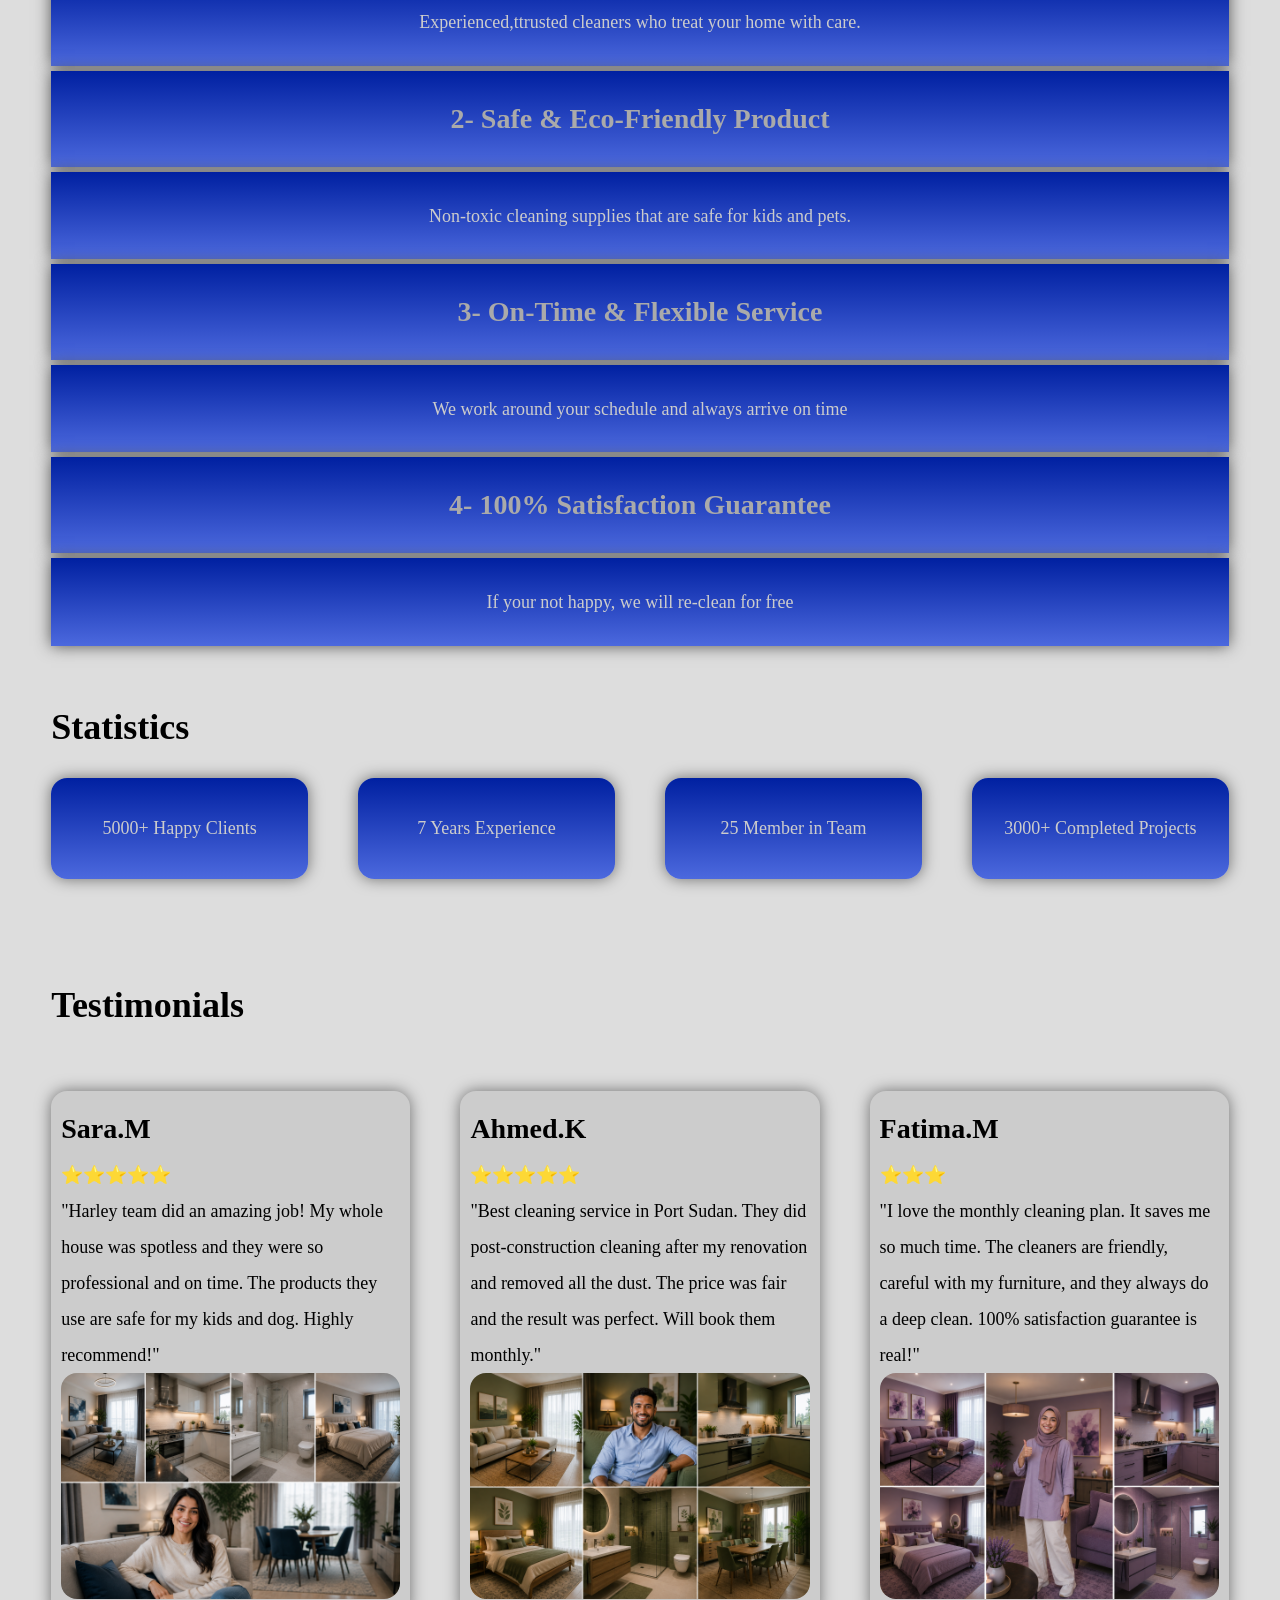
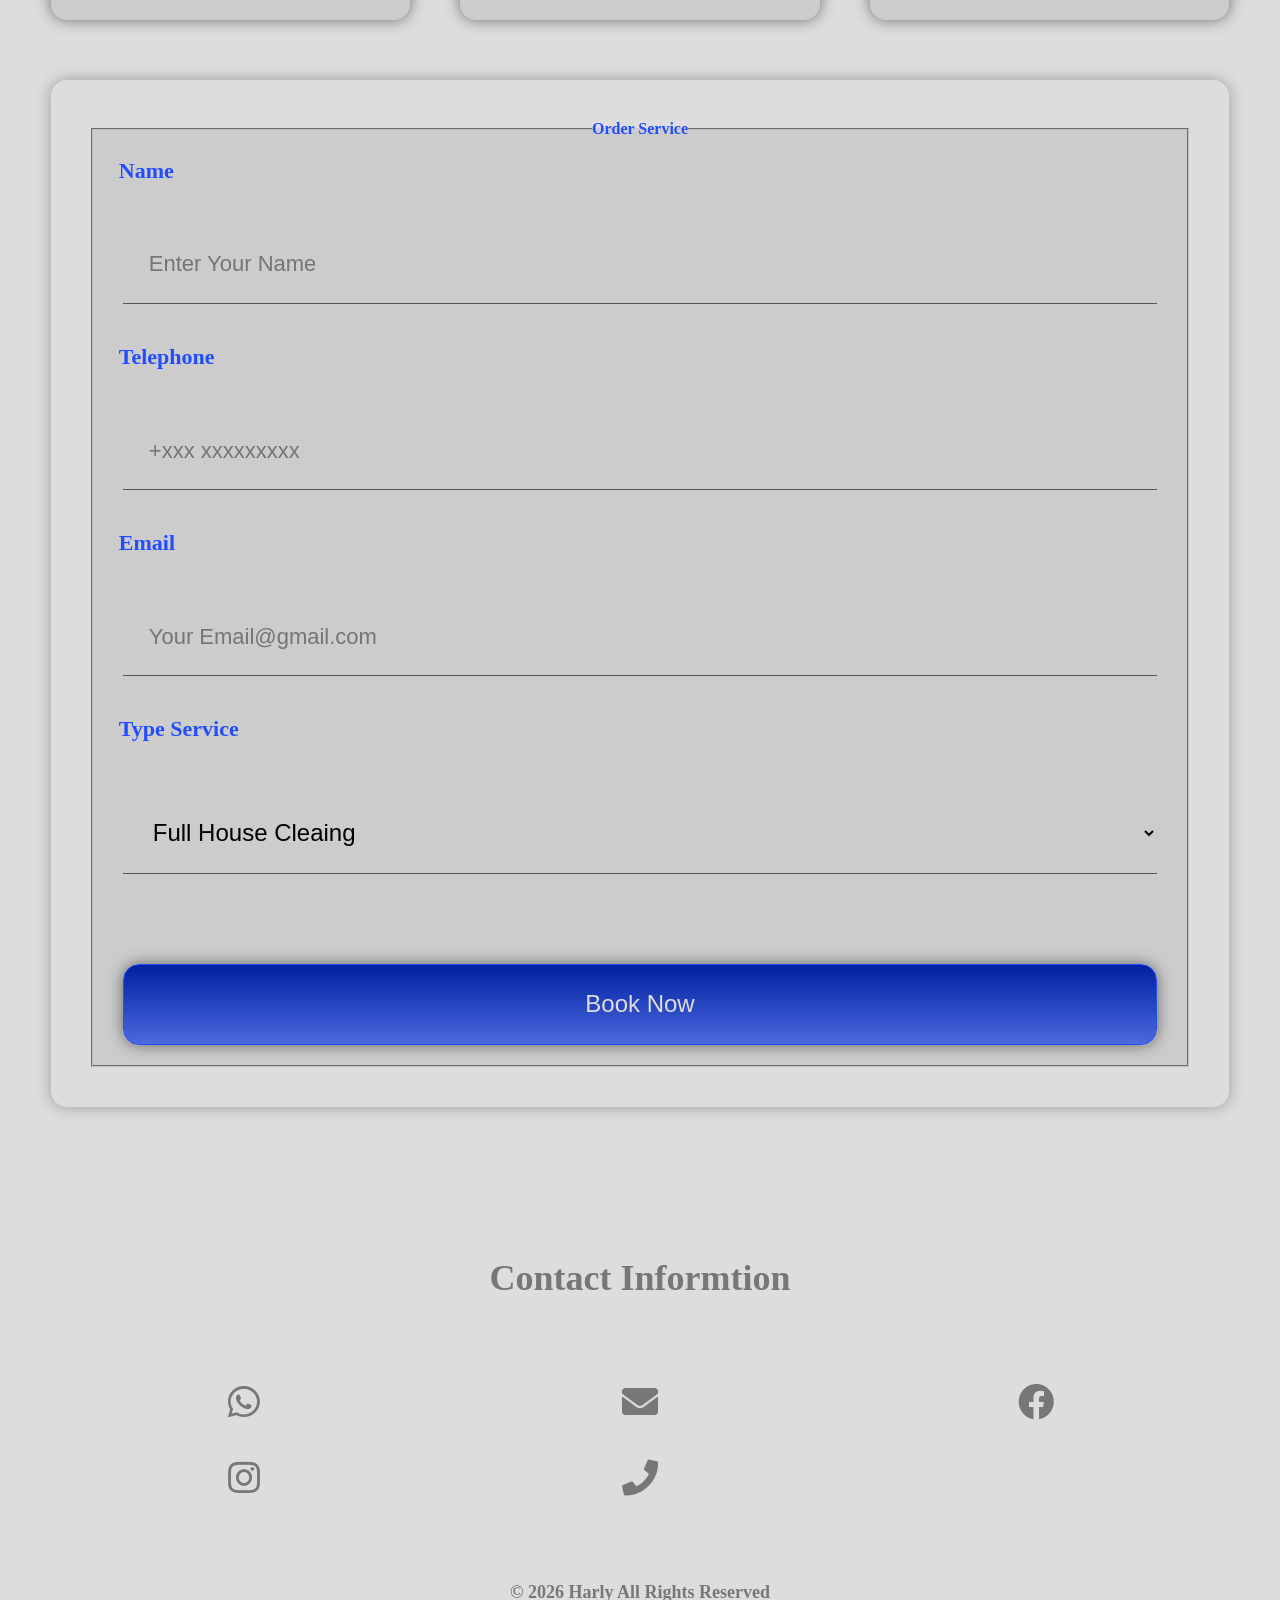
==== commit 3112bfae: "some edit" ====
--- a/index.html
+++ b/index.html
@@ -10,7 +10,7 @@
   <body>
     <header>
       <section class="head-section">
-        <h1>Harly Cleaning</h1>
+        <h1>Harly Cleaning Home</h1>
         <nav>
           <div class="menu-toggle" id="mobile-menu">
             <span class="bar"></span>
@@ -19,8 +19,8 @@
           </div>
           <ul class="nav-list">
             <li><a href="#book-now">Book Now</a></li>
-            <li><a href="#about">Abut Services</a></li>
-            <li><a href="#coll">Coll Informtion</a></li>
+            <li><a href="#about">About Services</a></li>
+            <li><a href="#coll">Contact Informtion</a></li>
           </ul>
         </nav>
       </section>
@@ -75,10 +75,10 @@
       <section class="about-section" id="about">
         <h2>Abut Harly Company</h2>
         <img src="L8.png" alt="abut company" width="50%" height="auto">
-        <p>Harley Cleaning Company is your trusted partner for a spotless and healthy home.
+        <p>Harly Cleaning Company is your trusted partner for a spotless and healthy home.
           We provide professional home cleaning services with trained staff and safe, high-quality products. </p>
         <details>
-          <summary>Lear More</summary>
+          <summary>Learn More</summary>
           <p>From full house cleaning and post-construction cleaning to carpet and sofa care, we handle it all 
             We also offer expert disinfection and flexible monthly cleaning plans to fit your schedule. 
             Our goal is to save you time and give you peace of mind with reliable, on-time service. 
@@ -154,15 +154,15 @@
       </section>
     </main>
     <footer id="coll">
-      <h2>Coll Informtion</h2>
+      <h2>Contact Informtion</h2>
       <div class="foot">
-        <a href="https://wa.a/Mohanad.ali.adam" target="_blank"><i class="fab fa-whatsapp"></i></a>
+        <a href="https://wa.me/249965058898" target="_blank"><i class="fab fa-whatsapp"></i></a>
         <a href="mailto:mohanad.ali.adam123@gmail.com" target="_blank"><i class="fas fa-envelope"></i></a>
         <a href="https://facebook.com/Mohanad.Ali.Adam" target="_blank"><i class="fab fa-facebook"></i></a>
         <a href="https://instagram.com/mohanad.ali.adam" target="_blank"><i class="fab fa-instagram"></i></a>
         <a href="tel:0965058898"><i class="fas fa-phone"></i></a>
       </div>
-       <p>© 2026 Harley All Rights Reserved</p>
+       <p>© 2026 Harly All Rights Reserved</p>
     </footer>
     <script src="Landing.js"></script>
   </body>
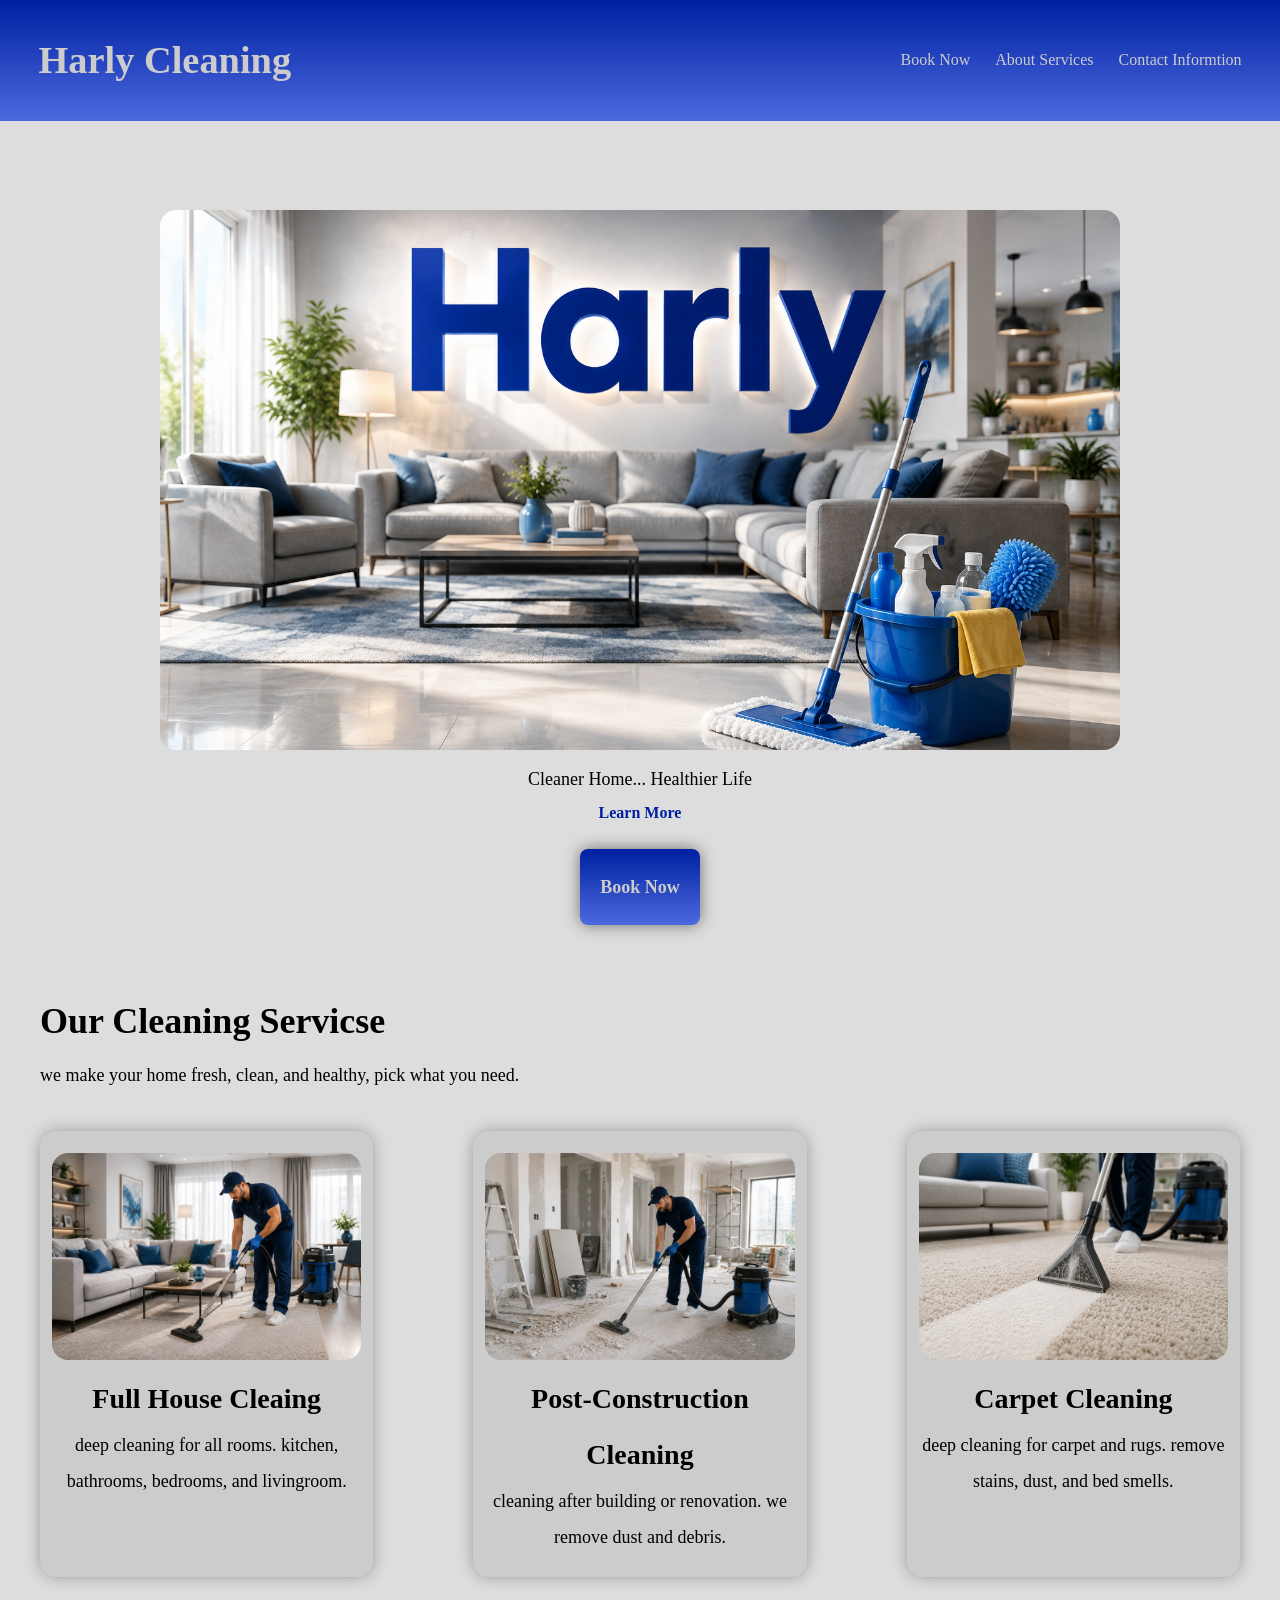
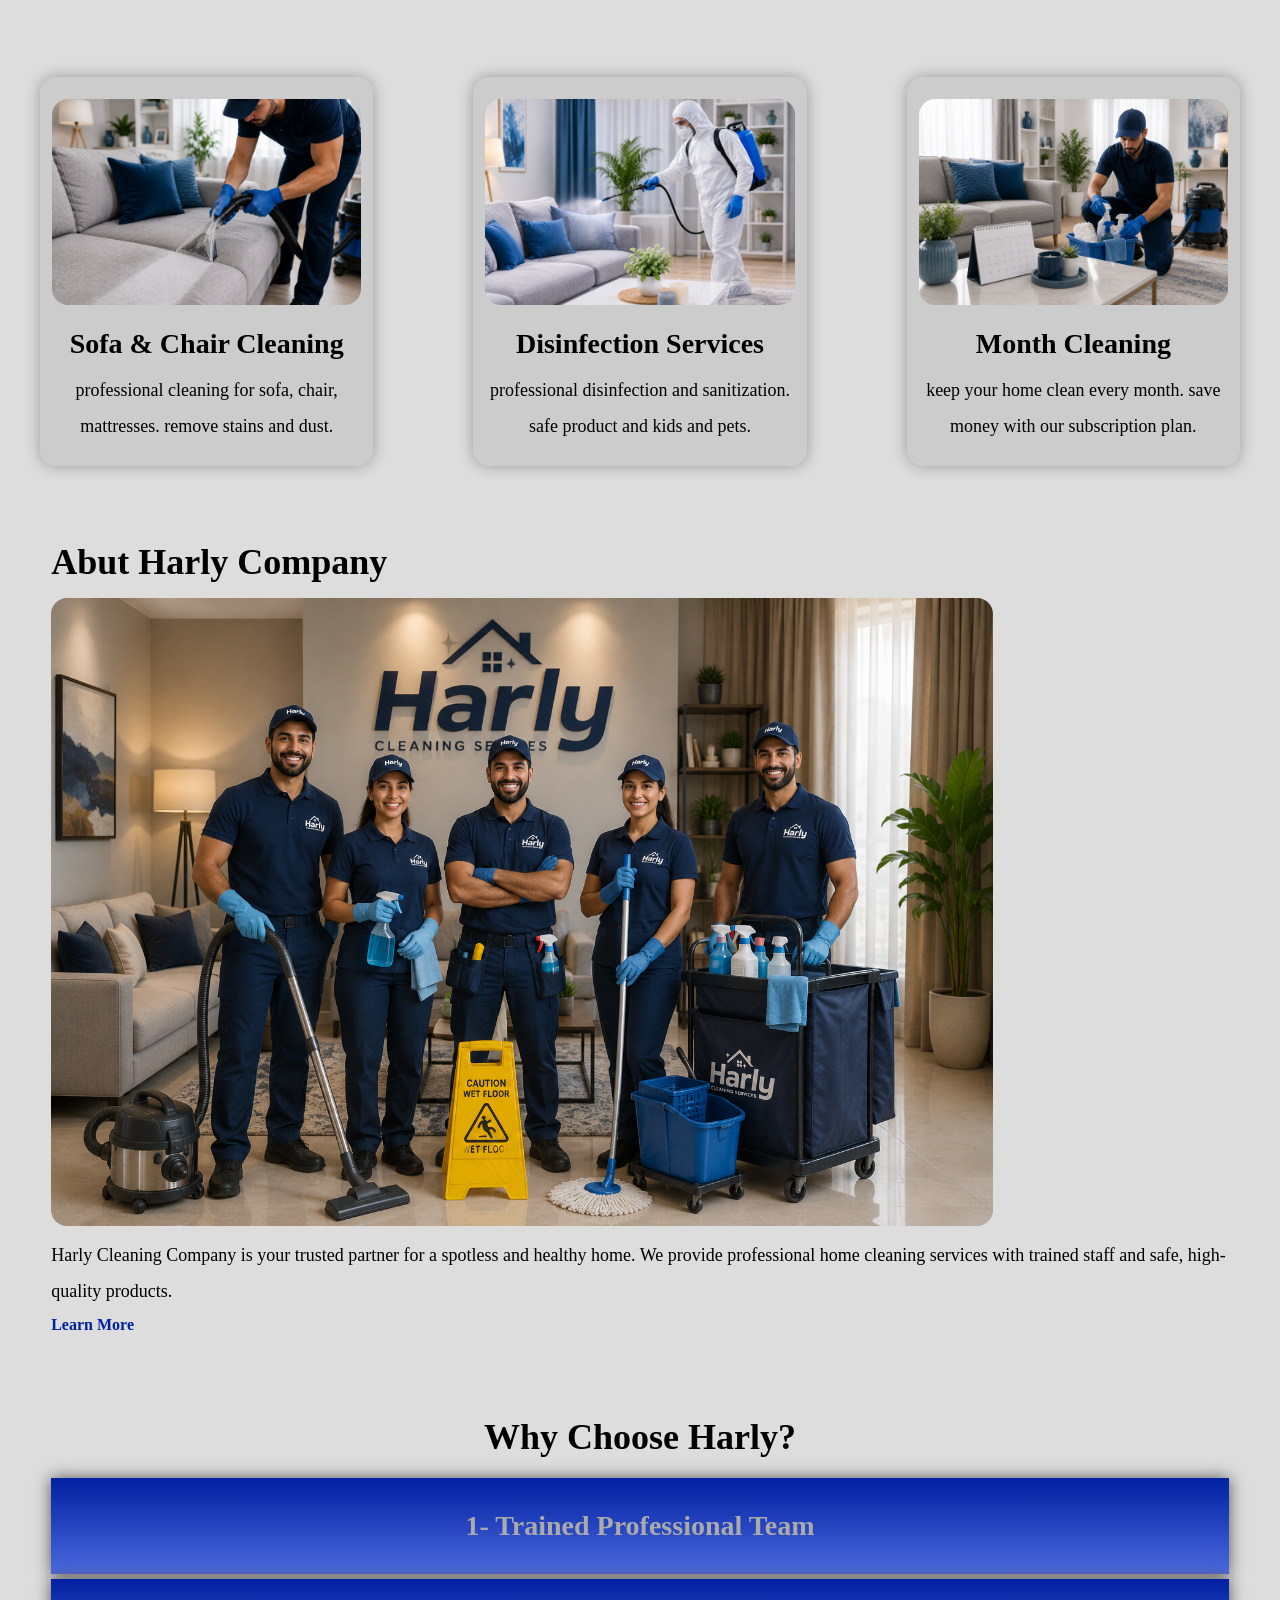
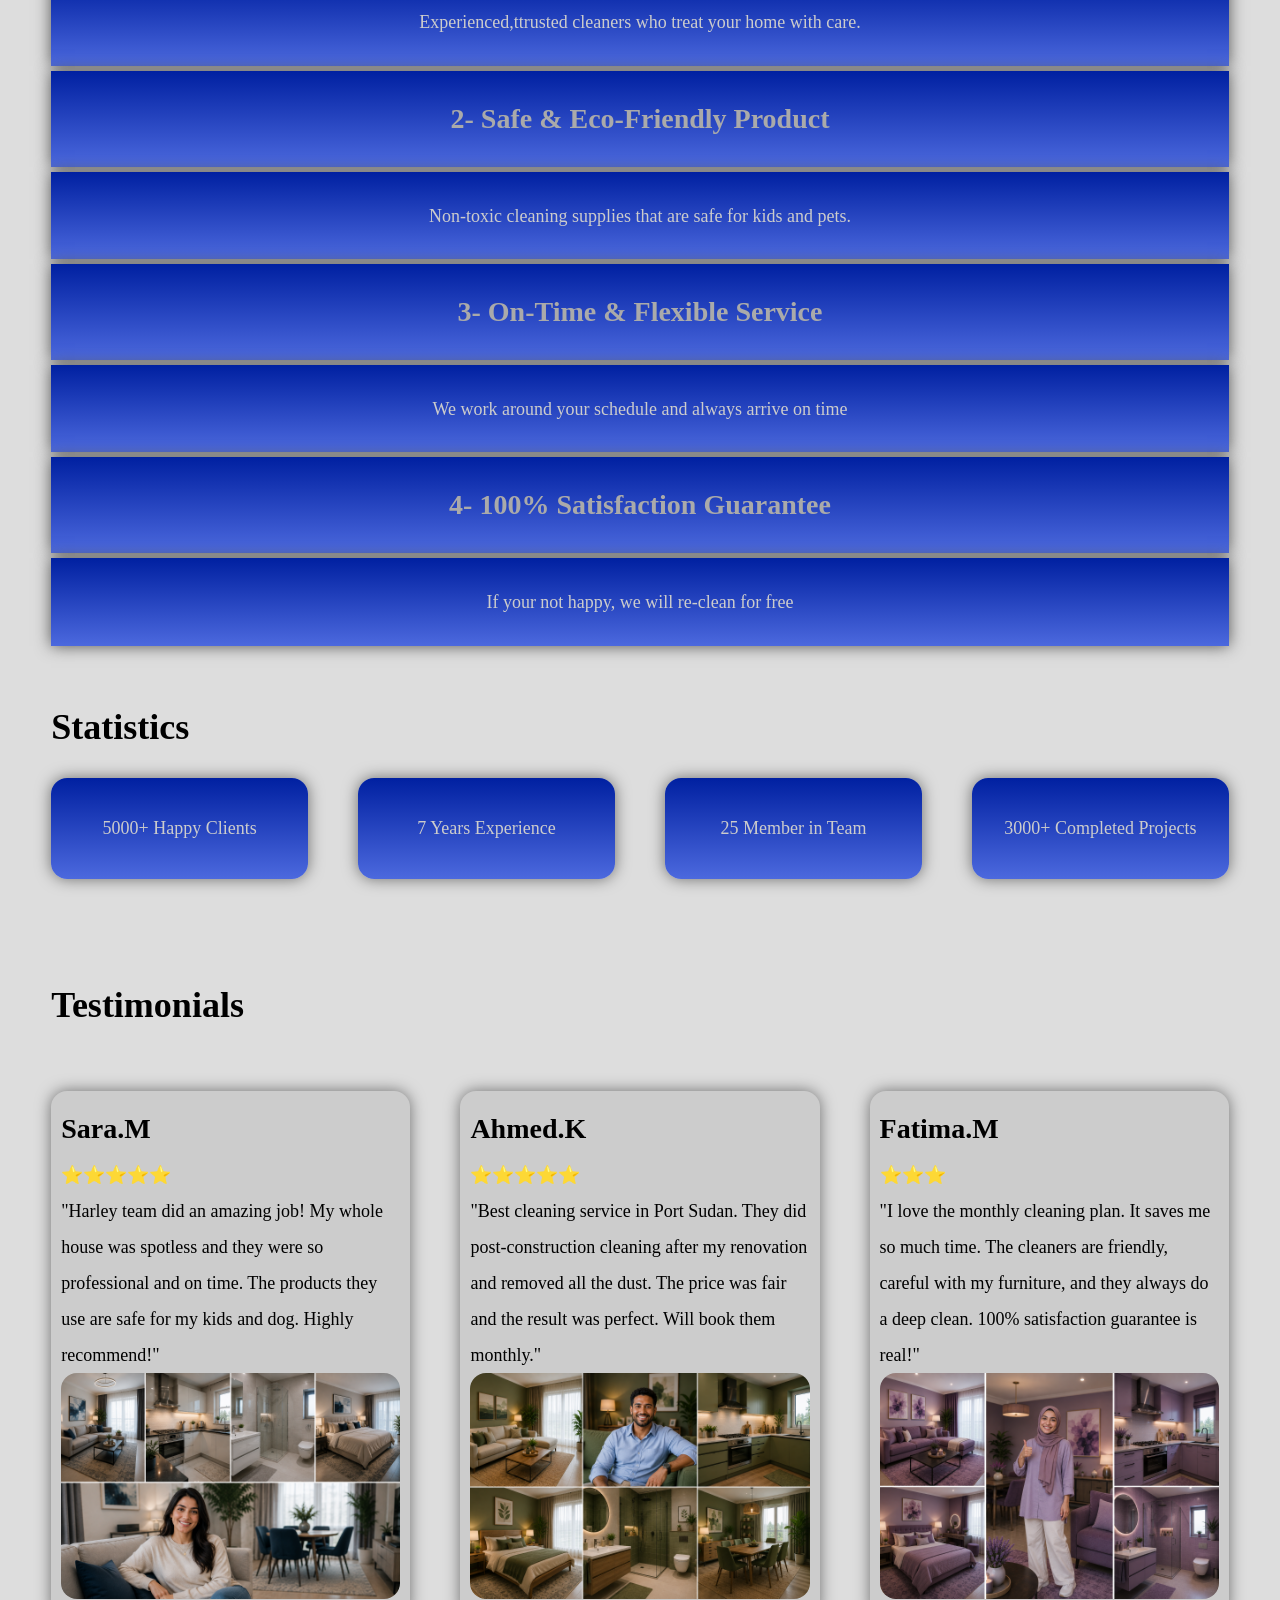
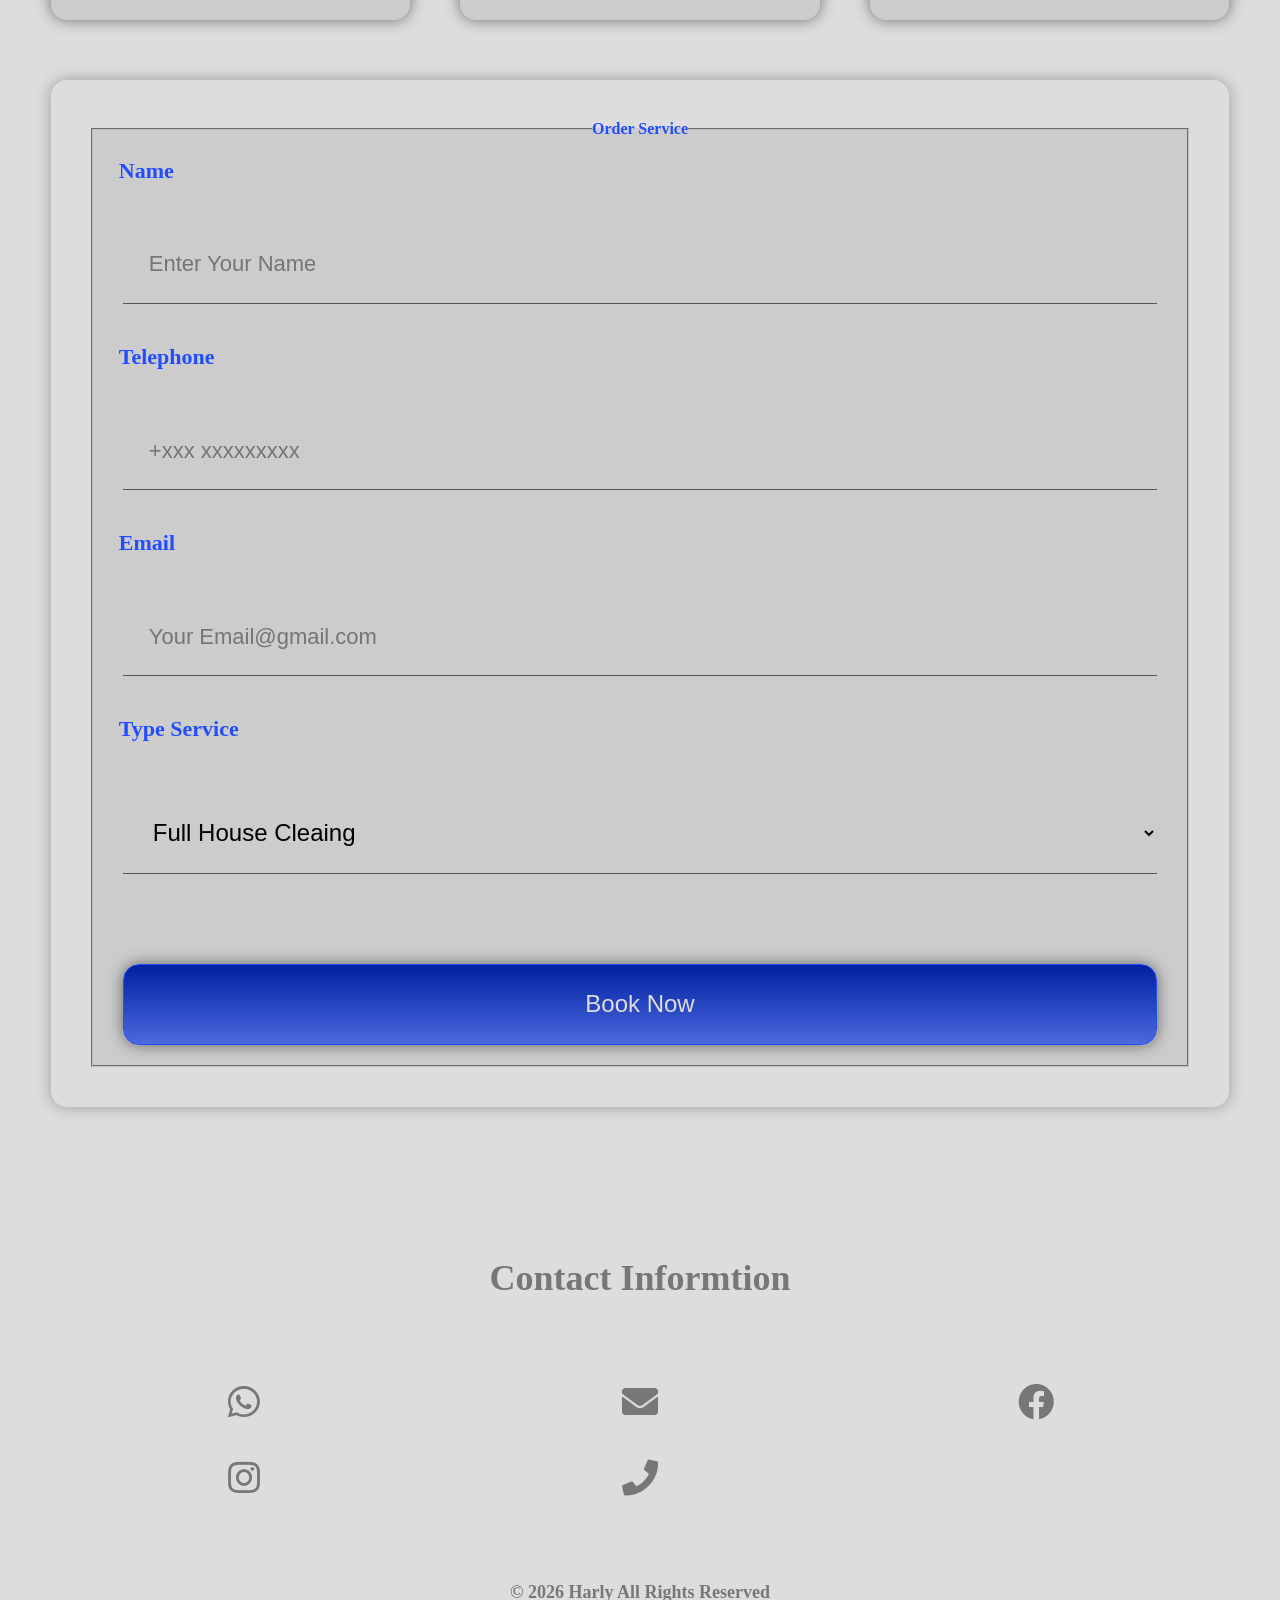
==== commit 9cd94535: "some edits" ====
--- a/index.html
+++ b/index.html
@@ -10,7 +10,7 @@
   <body>
     <header>
       <section class="head-section">
-        <h1>Harly Cleaning Home</h1>
+        <h1>Harly Cleaning</h1>
         <nav>
           <div class="menu-toggle" id="mobile-menu">
             <span class="bar"></span>
